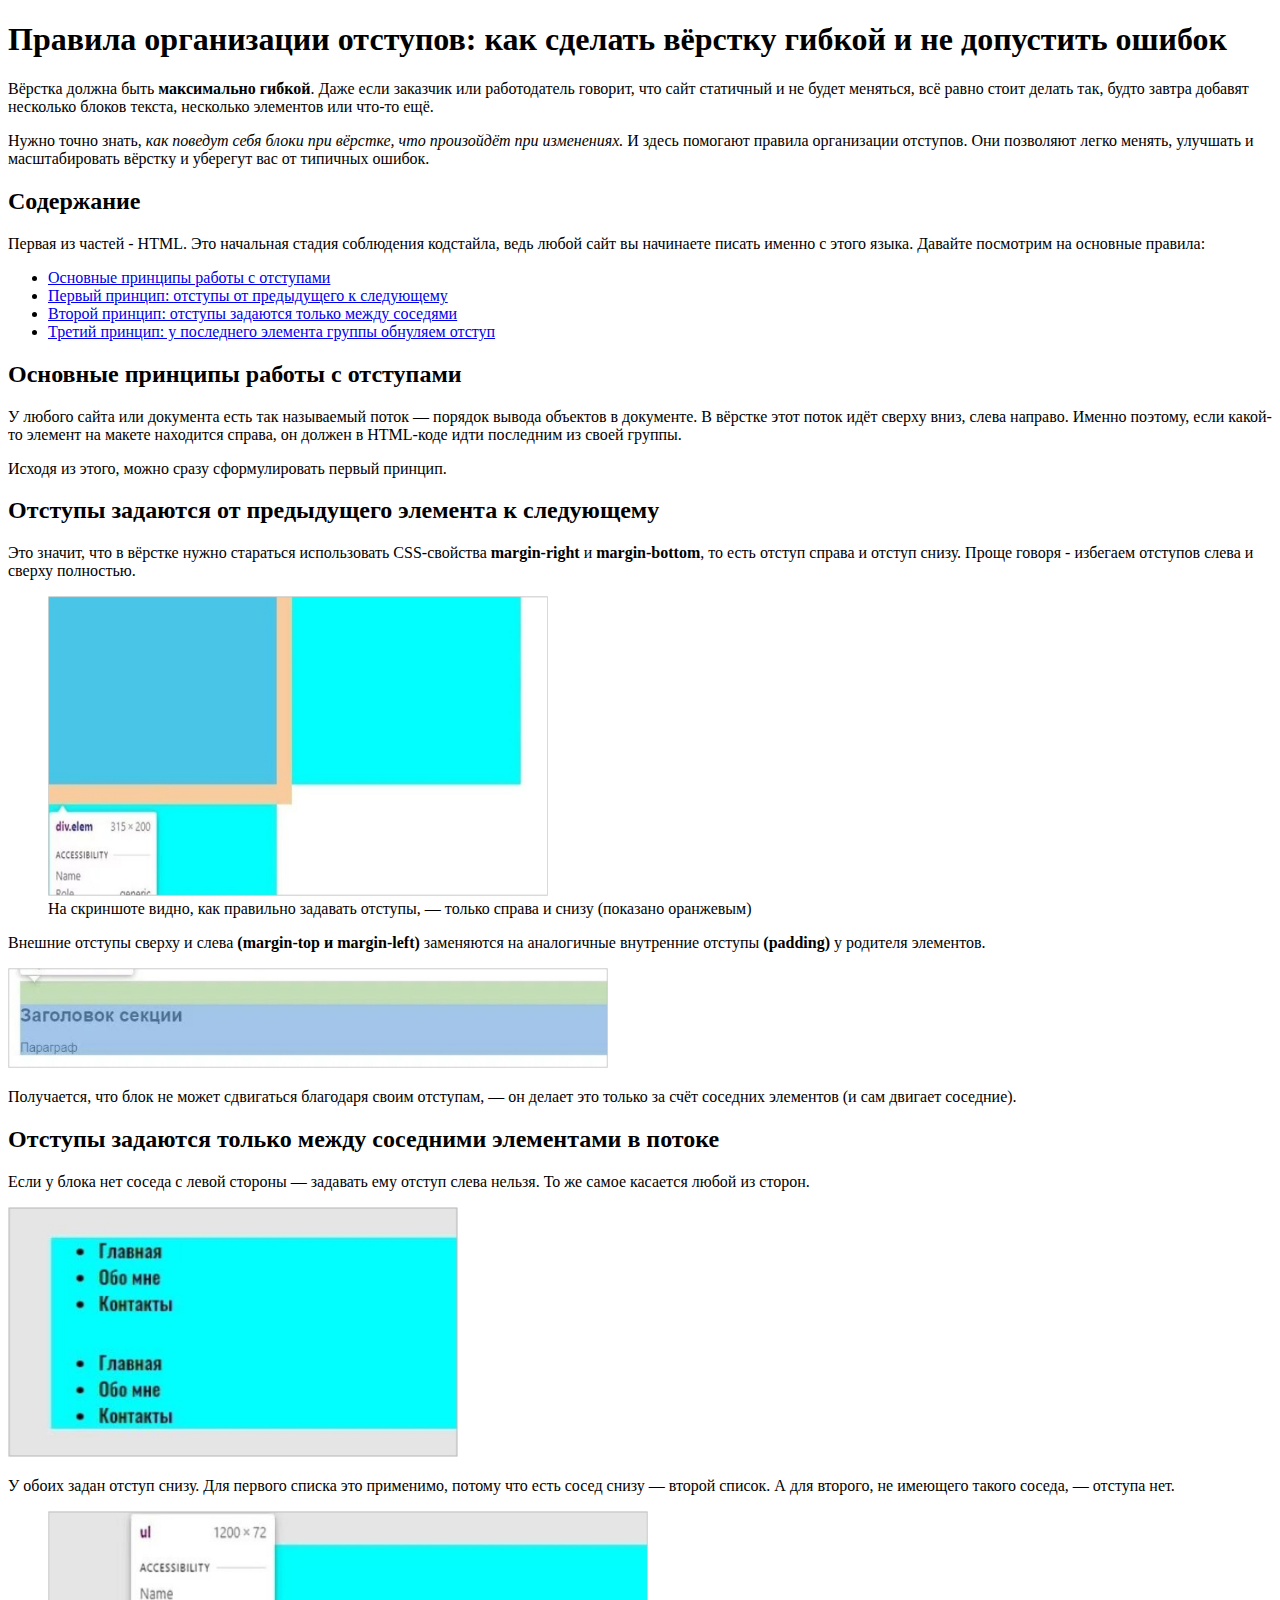
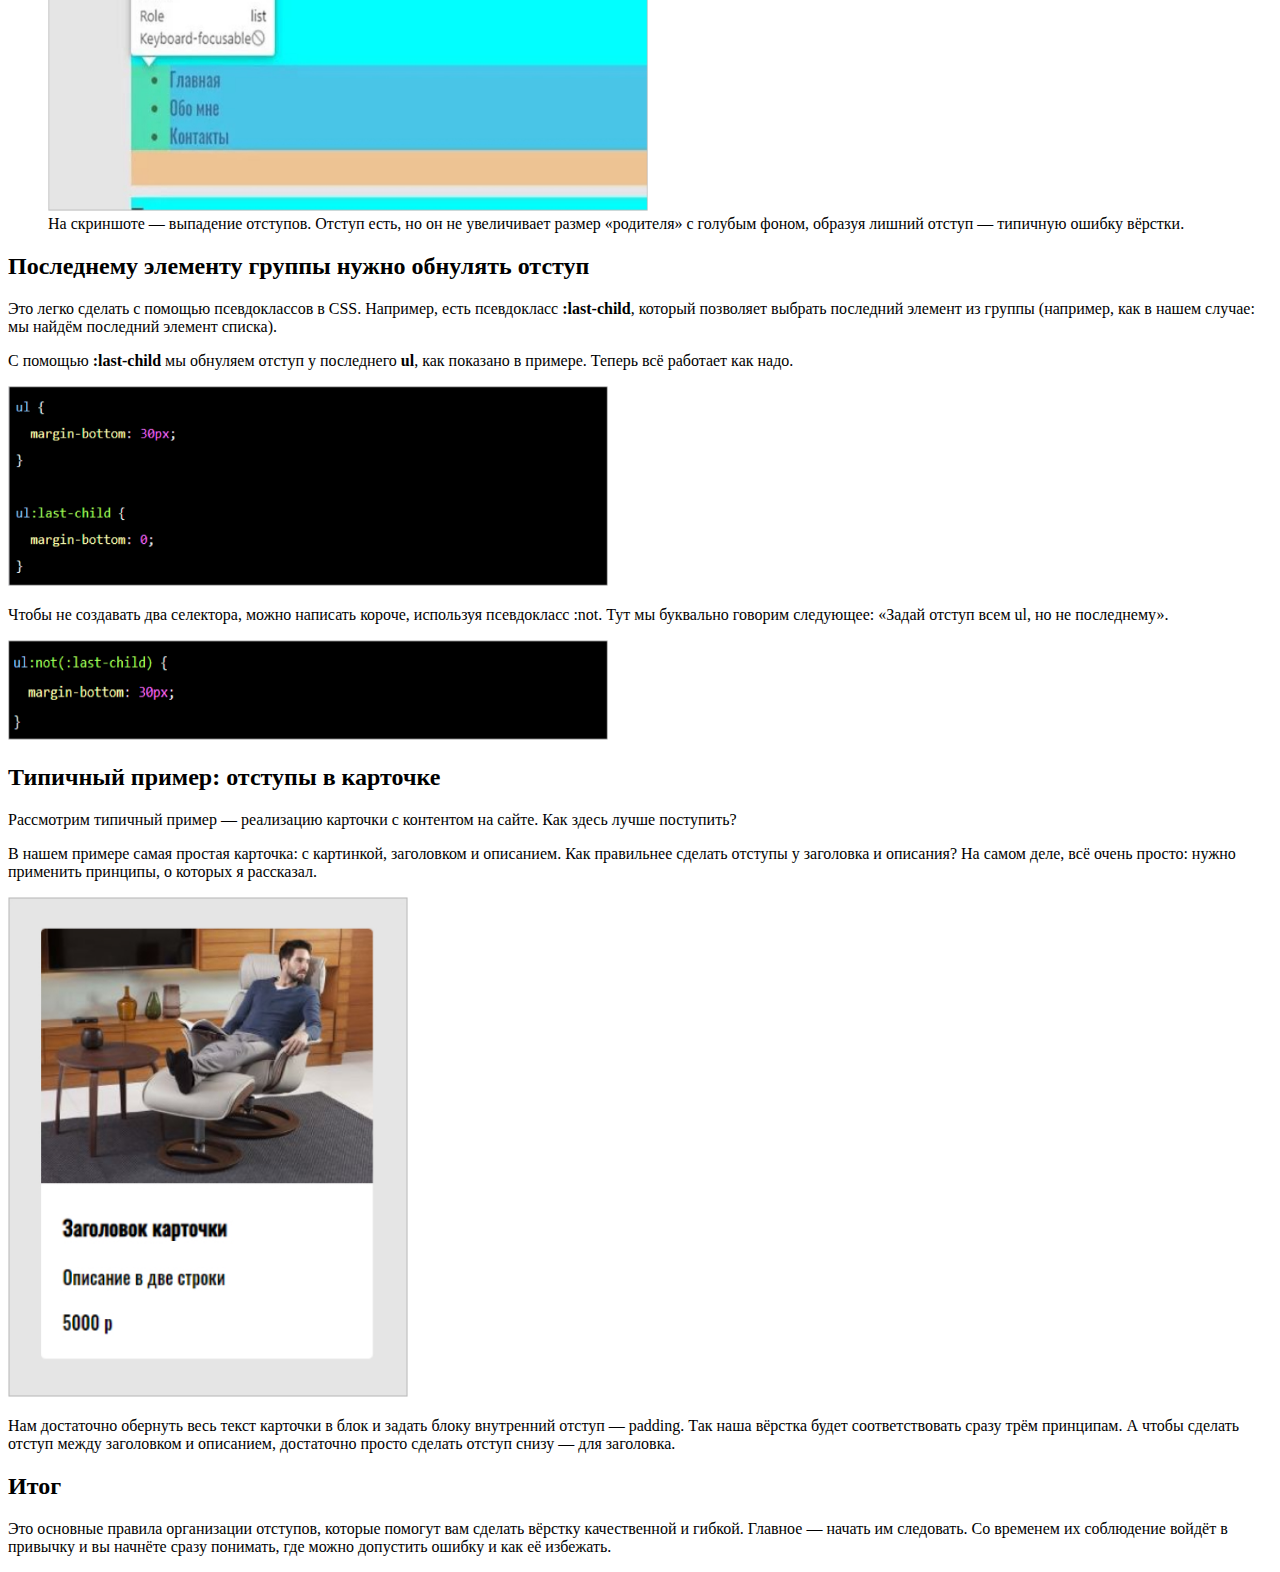
==== article.html @ 87bbc7ba "change article.html and change index.html" ====
<!DOCTYPE html>
<html lang="ru">

<head>
  <title>Организация отступов в верстке</title>
</head>

<body>
  <h1><b>Правила организации отступов:</b> как сделать вёрстку гибкой и не допустить ошибок</h1>
  <div>
    <p>
      Вёрстка должна быть <strong>максимально гибкой</strong>. Даже если заказчик или работодатель говорит, что сайт
      статичный и не будет
      меняться, всё равно стоит делать так, будто завтра добавят несколько блоков текста, несколько элементов или что-то
      ещё.
    </p>
    <p>
      Нужно точно знать, <i>как поведут себя блоки при вёрстке, что произойдёт при изменениях.</i> И здесь помогают
      правила
      организации отступов. Они позволяют легко менять, улучшать и масштабировать вёрстку и уберегут вас от типичных
      ошибок.
    </p>
  </div>

  <h2>Содержание</h2>
  <div>
    <p>
      Первая из частей - HTML. Это начальная стадия соблюдения кодстайла, ведь любой сайт вы начинаете писать именно с
      этого языка. Давайте посмотрим на основные правила:
    </p>
    <ul>
      <li> <a href="#section1">Основные принципы работы с отступами</a></li>
      <li> <a href="#section2">Первый принцип: отступы от предыдущего к следующему</a></li>
      <li> <a href="#section3">Второй принцип: отступы задаются только между соседями</a></li>
      <li> <a href="#section4">Третий принцип: у последнего элемента группы обнуляем отступ</a></li>
    </ul>

  </div>

  <h2 id="section1">Основные принципы работы с отступами</h2>
  <div>
    <p>
      У любого сайта или документа есть так называемый поток — порядок вывода объектов в документе. В вёрстке этот поток
      идёт сверху вниз, слева направо. Именно поэтому, если какой-то элемент на макете находится справа, он должен в
      HTML-коде идти последним из своей группы.
    </p>
    <p>
      Исходя из этого, можно сразу сформулировать первый принцип.
    </p>
  </div>

  <h2 id="section2">Отступы задаются от предыдущего элемента к следующему</h2>
  <div>
    <p>
      Это значит, что в вёрстке нужно стараться использовать CSS-свойства <b>margin-right</b> и <b>margin-bottom</b>, то
      есть отступ
      справа и отступ снизу. Проще говоря - избегаем отступов слева и сверху полностью.
    </p>
    <div>
      <figure>
        <img width="500" height="300" src="img/1.jpg" alt="правильно задавать отступы, — только справа и снизу">
        <figcaption>На скриншоте видно, как правильно задавать отступы, — только справа и снизу (показано оранжевым)
        </figcaption>
      </figure>
    </div>

    <p>
      Внешние отступы сверху и слева <b>(margin-top и margin-left)</b> заменяются на аналогичные внутренние отступы
      <b>(padding)</b> у
      родителя элементов.
    </p>
    <img width="600" height="100" src="img/2.jpg"
      alt="Внешние отступы сверху и слева заменяются на аналогичные внутренние">
    <p>
      Получается, что блок не может сдвигаться благодаря своим отступам, — он делает это только за счёт соседних
      элементов (и сам двигает соседние).
    </p>
  </div>

  <h2 id="section3">Отступы задаются только между соседними элементами в потоке</h2>
  <div>
    <p>
      Если у блока нет соседа с левой стороны — задавать ему отступ слева нельзя. То же самое касается любой из сторон.
    </p>
    <img width="450" height="250" src="img/3.jpg"
      alt="Если у блока нет соседа с левой стороны — задавать ему отступ слева нельзя">
    <P>
      У обоих задан отступ снизу. Для первого списка это применимо, потому что есть сосед снизу — второй список. А для
      второго, не имеющего такого соседа, — отступа нет.
    </P>
    <figure>
      <img width="600" height="300" src="img/4.jpg" alt="На скриншоте — выпадение отступов">
      <figcaption>На скриншоте — выпадение отступов. Отступ есть, но он не увеличивает размер «родителя» с голубым
        фоном, образуя
        лишний отступ — типичную ошибку вёрстки.
      </figcaption>
    </figure>
  </div>

  <h2 id="section4">Последнему элементу группы нужно обнулять отступ</h2>
  <div>
    <P>
      Это легко сделать с помощью псевдоклассов в CSS. Например, есть псевдокласс <b>:last-child</b>, который позволяет
      выбрать
      последний элемент из группы (например, как в нашем случае: мы найдём последний элемент списка).
    </P>
    <p>
      С помощью <b>:last-child</b> мы обнуляем отступ у последнего <b>ul</b>, как показано в примере. Теперь всё
      работает как надо.
    </p>
    <img width="600" height="200" src="img/5.jpg"
      alt="С помощью <b>:last-child</b> мы обнуляем отступ у последнего">
  </div>
  <div>
    <p>
      Чтобы не создавать два селектора, можно написать короче, используя псевдокласс :not. Тут мы буквально говорим
      следующее: «Задай отступ всем ul, но не последнему».
    </p>
    <img width="600" height="100" src="img/6.jpg"
      alt="Чтобы не создавать два селектора, можно написать короче, используя псевдокласс :not">
  </div>

  <h2>Типичный пример: отступы в карточке</h2>
  <div>
    <p>
      Рассмотрим типичный пример — реализацию карточки с контентом на сайте. Как здесь лучше поступить?
    </p>
    <p>
      В нашем примере самая простая карточка: с картинкой, заголовком и описанием. Как правильнее сделать отступы у
      заголовка и описания? На самом деле, всё очень просто: нужно применить принципы, о которых я рассказал.
    </p>
  </div>
  <div>
    <img width="400" height="500" src="img/7.jpg"
      alt="Нам достаточно обернуть весь текст карточки в блок и задать блоку внутренний отступ — padding">
    <p>
      Нам достаточно обернуть весь текст карточки в блок и задать блоку внутренний отступ — padding. Так наша вёрстка
      будет соответствовать сразу трём принципам. А чтобы сделать отступ между заголовком и описанием, достаточно просто
      сделать отступ снизу — для заголовка.
    </p>
  </div>

  <h2>Итог</h2>
  <div>
    <p>
      Это основные правила организации отступов, которые помогут вам сделать вёрстку качественной и гибкой. Главное —
      начать им следовать. Со временем их соблюдение войдёт в привычку и вы начнёте сразу понимать, где можно допустить
      ошибку и как её избежать.
    </p>
  </div>
</body>

</html>
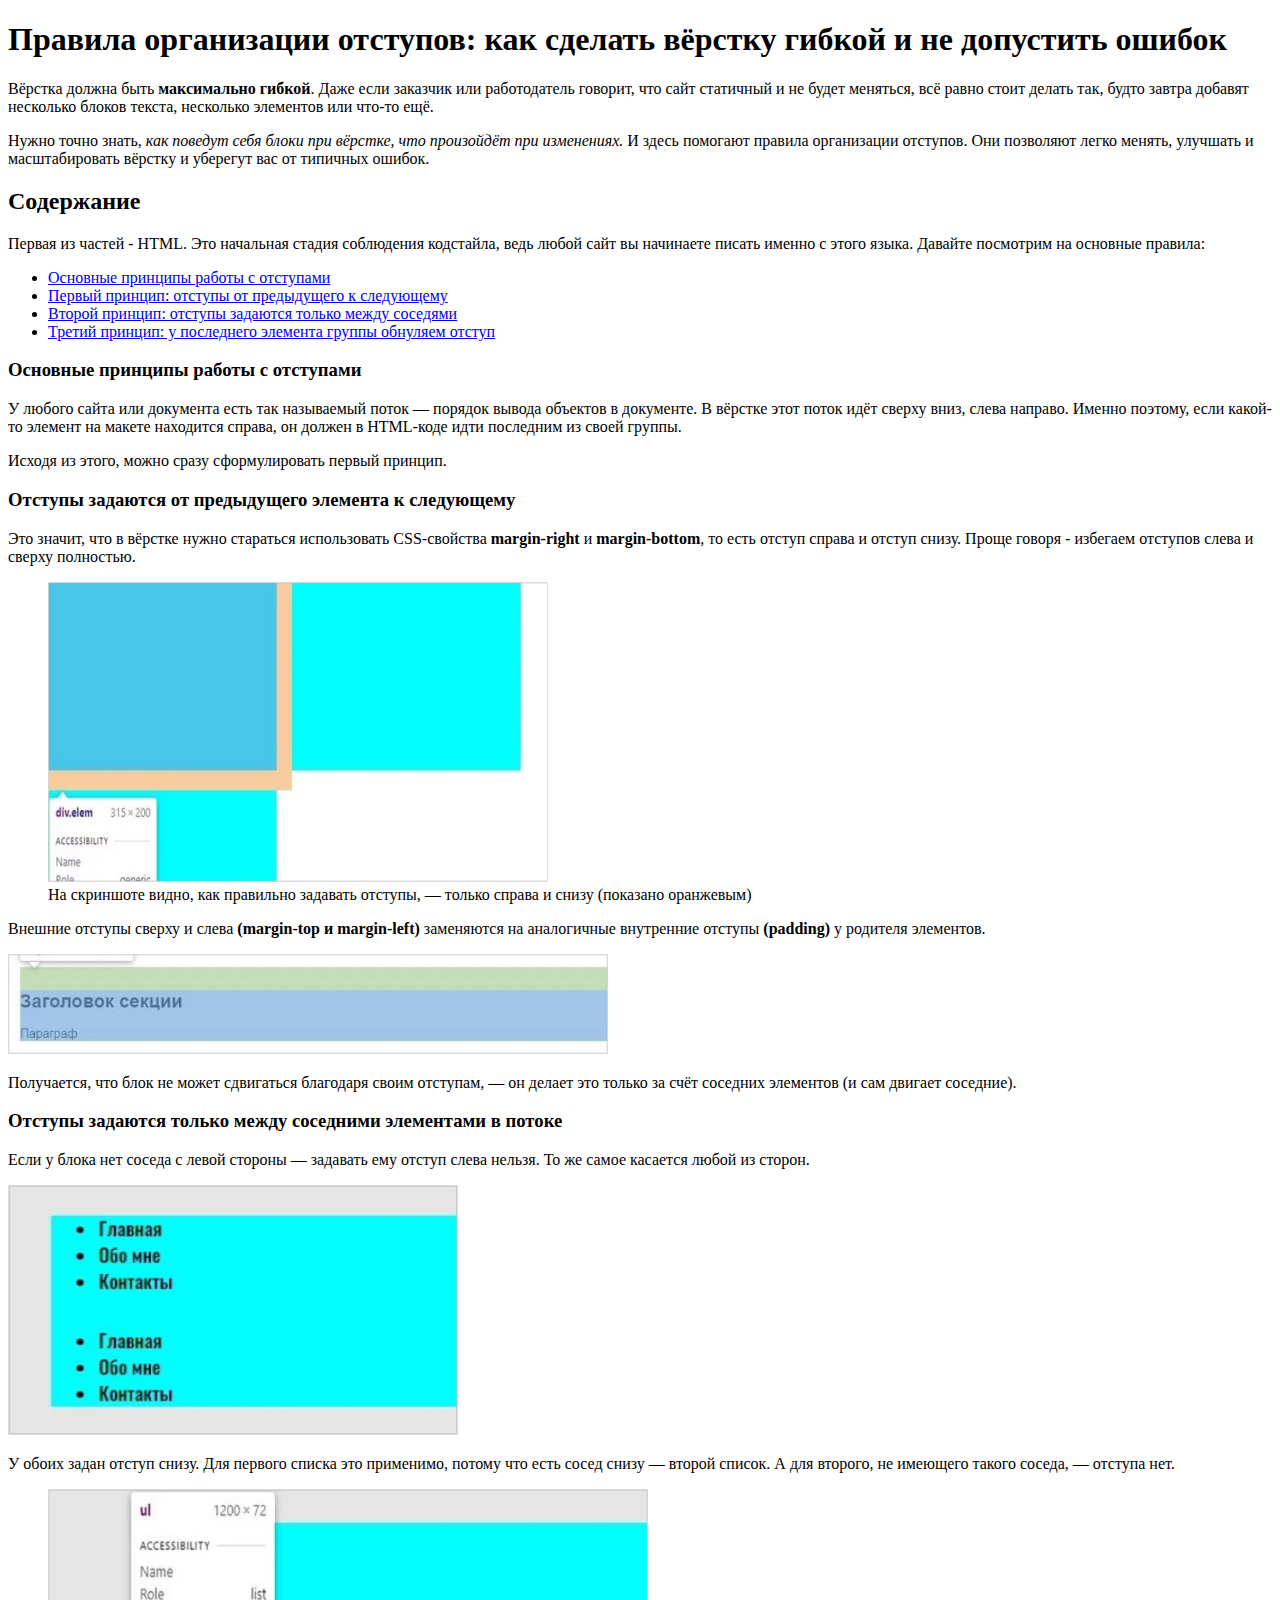
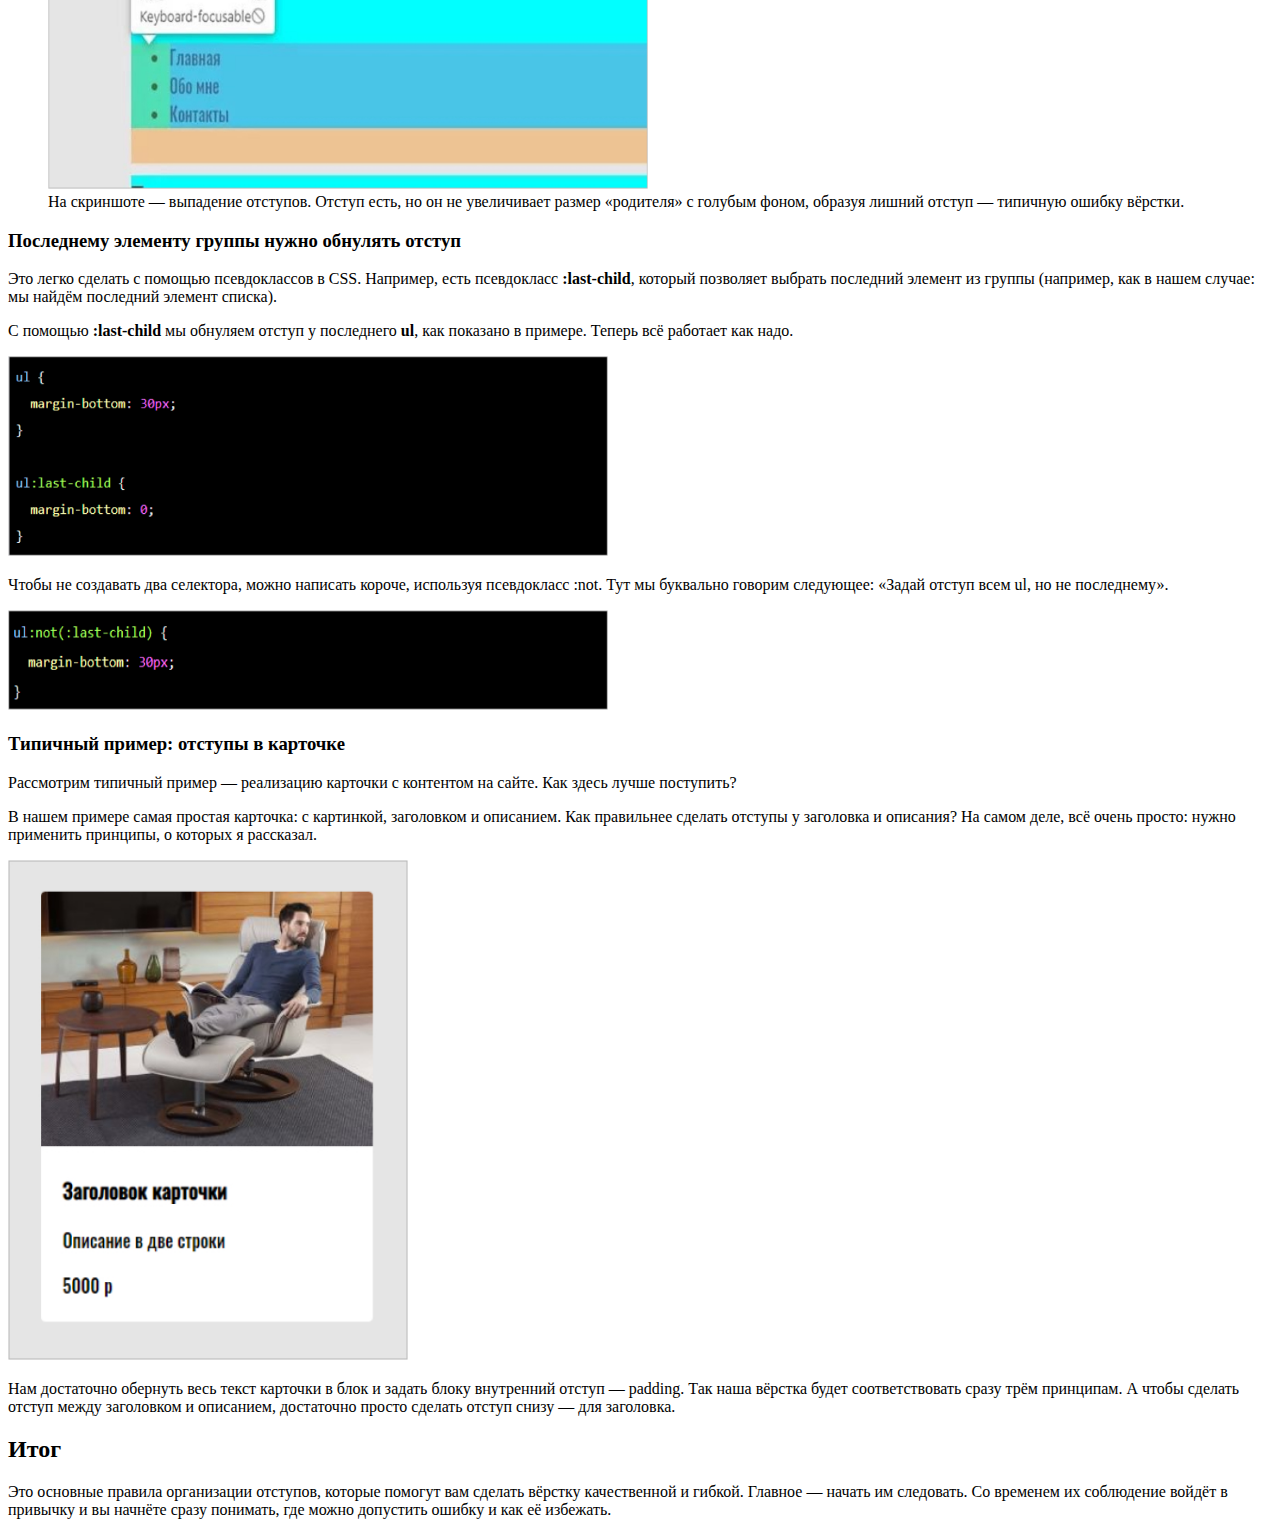
==== commit 40307f28: "delete dir article.html and update h2>h3 div id" ====
--- a/article.html
+++ b/article.html
@@ -6,24 +6,23 @@
 </head>
 
 <body>
+
   <h1><b>Правила организации отступов:</b> как сделать вёрстку гибкой и не допустить ошибок</h1>
+  <p>
+    Вёрстка должна быть <strong>максимально гибкой</strong>. Даже если заказчик или работодатель говорит, что сайт
+    статичный и не будет
+    меняться, всё равно стоит делать так, будто завтра добавят несколько блоков текста, несколько элементов или что-то
+    ещё.
+  </p>
+  <p>
+    Нужно точно знать, <i>как поведут себя блоки при вёрстке, что произойдёт при изменениях.</i> И здесь помогают
+    правила
+    организации отступов. Они позволяют легко менять, улучшать и масштабировать вёрстку и уберегут вас от типичных
+    ошибок.
+  </p>
+
   <div>
-    <p>
-      Вёрстка должна быть <strong>максимально гибкой</strong>. Даже если заказчик или работодатель говорит, что сайт
-      статичный и не будет
-      меняться, всё равно стоит делать так, будто завтра добавят несколько блоков текста, несколько элементов или что-то
-      ещё.
-    </p>
-    <p>
-      Нужно точно знать, <i>как поведут себя блоки при вёрстке, что произойдёт при изменениях.</i> И здесь помогают
-      правила
-      организации отступов. Они позволяют легко менять, улучшать и масштабировать вёрстку и уберегут вас от типичных
-      ошибок.
-    </p>
-  </div>
-
-  <h2>Содержание</h2>
-  <div>
+    <h2>Содержание</h2>
     <p>
       Первая из частей - HTML. Это начальная стадия соблюдения кодстайла, ведь любой сайт вы начинаете писать именно с
       этого языка. Давайте посмотрим на основные правила:
@@ -34,11 +33,10 @@
       <li> <a href="#section3">Второй принцип: отступы задаются только между соседями</a></li>
       <li> <a href="#section4">Третий принцип: у последнего элемента группы обнуляем отступ</a></li>
     </ul>
-
   </div>
 
-  <h2 id="section1">Основные принципы работы с отступами</h2>
-  <div>
+  <div id="section1">
+    <h3>Основные принципы работы с отступами</h3>
     <p>
       У любого сайта или документа есть так называемый поток — порядок вывода объектов в документе. В вёрстке этот поток
       идёт сверху вниз, слева направо. Именно поэтому, если какой-то элемент на макете находится справа, он должен в
@@ -49,20 +47,19 @@
     </p>
   </div>
 
-  <h2 id="section2">Отступы задаются от предыдущего элемента к следующему</h2>
-  <div>
+  <div id="section2">
+    <h3>Отступы задаются от предыдущего элемента к следующему</h3>
     <p>
       Это значит, что в вёрстке нужно стараться использовать CSS-свойства <b>margin-right</b> и <b>margin-bottom</b>, то
       есть отступ
       справа и отступ снизу. Проще говоря - избегаем отступов слева и сверху полностью.
     </p>
-    <div>
-      <figure>
-        <img width="500" height="300" src="img/1.jpg" alt="правильно задавать отступы, — только справа и снизу">
-        <figcaption>На скриншоте видно, как правильно задавать отступы, — только справа и снизу (показано оранжевым)
-        </figcaption>
-      </figure>
-    </div>
+
+    <figure>
+      <img width="500" height="300" src="img/1.jpg" alt="правильно задавать отступы, — только справа и снизу">
+      <figcaption>На скриншоте видно, как правильно задавать отступы, — только справа и снизу (показано оранжевым)
+      </figcaption>
+    </figure>
 
     <p>
       Внешние отступы сверху и слева <b>(margin-top и margin-left)</b> заменяются на аналогичные внутренние отступы
@@ -77,17 +74,17 @@
     </p>
   </div>
 
-  <h2 id="section3">Отступы задаются только между соседними элементами в потоке</h2>
-  <div>
+  <div id="section3">
+    <h3>Отступы задаются только между соседними элементами в потоке</h3>
     <p>
       Если у блока нет соседа с левой стороны — задавать ему отступ слева нельзя. То же самое касается любой из сторон.
     </p>
     <img width="450" height="250" src="img/3.jpg"
       alt="Если у блока нет соседа с левой стороны — задавать ему отступ слева нельзя">
-    <P>
+    <p>
       У обоих задан отступ снизу. Для первого списка это применимо, потому что есть сосед снизу — второй список. А для
       второго, не имеющего такого соседа, — отступа нет.
-    </P>
+    </p>
     <figure>
       <img width="600" height="300" src="img/4.jpg" alt="На скриншоте — выпадение отступов">
       <figcaption>На скриншоте — выпадение отступов. Отступ есть, но он не увеличивает размер «родителя» с голубым
@@ -97,31 +94,29 @@
     </figure>
   </div>
 
-  <h2 id="section4">Последнему элементу группы нужно обнулять отступ</h2>
-  <div>
-    <P>
+  <div id="section4">
+    <h3>Последнему элементу группы нужно обнулять отступ</h3>
+    <p>
       Это легко сделать с помощью псевдоклассов в CSS. Например, есть псевдокласс <b>:last-child</b>, который позволяет
       выбрать
       последний элемент из группы (например, как в нашем случае: мы найдём последний элемент списка).
-    </P>
+    </p>
     <p>
       С помощью <b>:last-child</b> мы обнуляем отступ у последнего <b>ul</b>, как показано в примере. Теперь всё
       работает как надо.
     </p>
-    <img width="600" height="200" src="img/5.jpg"
-      alt="С помощью <b>:last-child</b> мы обнуляем отступ у последнего">
-  </div>
-  <div>
-    <p>
-      Чтобы не создавать два селектора, можно написать короче, используя псевдокласс :not. Тут мы буквально говорим
-      следующее: «Задай отступ всем ul, но не последнему».
-    </p>
-    <img width="600" height="100" src="img/6.jpg"
-      alt="Чтобы не создавать два селектора, можно написать короче, используя псевдокласс :not">
+    <img width="600" height="200" src="img/5.jpg" alt="С помощью <b>:last-child</b> мы обнуляем отступ у последнего">
   </div>
 
-  <h2>Типичный пример: отступы в карточке</h2>
+  <p>
+    Чтобы не создавать два селектора, можно написать короче, используя псевдокласс :not. Тут мы буквально говорим
+    следующее: «Задай отступ всем ul, но не последнему».
+  </p>
+  <img width="600" height="100" src="img/6.jpg"
+    alt="Чтобы не создавать два селектора, можно написать короче, используя псевдокласс :not">
+
   <div>
+    <h3>Типичный пример: отступы в карточке</h3>
     <p>
       Рассмотрим типичный пример — реализацию карточки с контентом на сайте. Как здесь лучше поступить?
     </p>
@@ -130,18 +125,17 @@
       заголовка и описания? На самом деле, всё очень просто: нужно применить принципы, о которых я рассказал.
     </p>
   </div>
+
+  <img width="400" height="500" src="img/7.jpg"
+    alt="Нам достаточно обернуть весь текст карточки в блок и задать блоку внутренний отступ — padding">
+  <p>
+    Нам достаточно обернуть весь текст карточки в блок и задать блоку внутренний отступ — padding. Так наша вёрстка
+    будет соответствовать сразу трём принципам. А чтобы сделать отступ между заголовком и описанием, достаточно просто
+    сделать отступ снизу — для заголовка.
+  </p>
+
   <div>
-    <img width="400" height="500" src="img/7.jpg"
-      alt="Нам достаточно обернуть весь текст карточки в блок и задать блоку внутренний отступ — padding">
-    <p>
-      Нам достаточно обернуть весь текст карточки в блок и задать блоку внутренний отступ — padding. Так наша вёрстка
-      будет соответствовать сразу трём принципам. А чтобы сделать отступ между заголовком и описанием, достаточно просто
-      сделать отступ снизу — для заголовка.
-    </p>
-  </div>
-
-  <h2>Итог</h2>
-  <div>
+    <h2>Итог</h2>
     <p>
       Это основные правила организации отступов, которые помогут вам сделать вёрстку качественной и гибкой. Главное —
       начать им следовать. Со временем их соблюдение войдёт в привычку и вы начнёте сразу понимать, где можно допустить
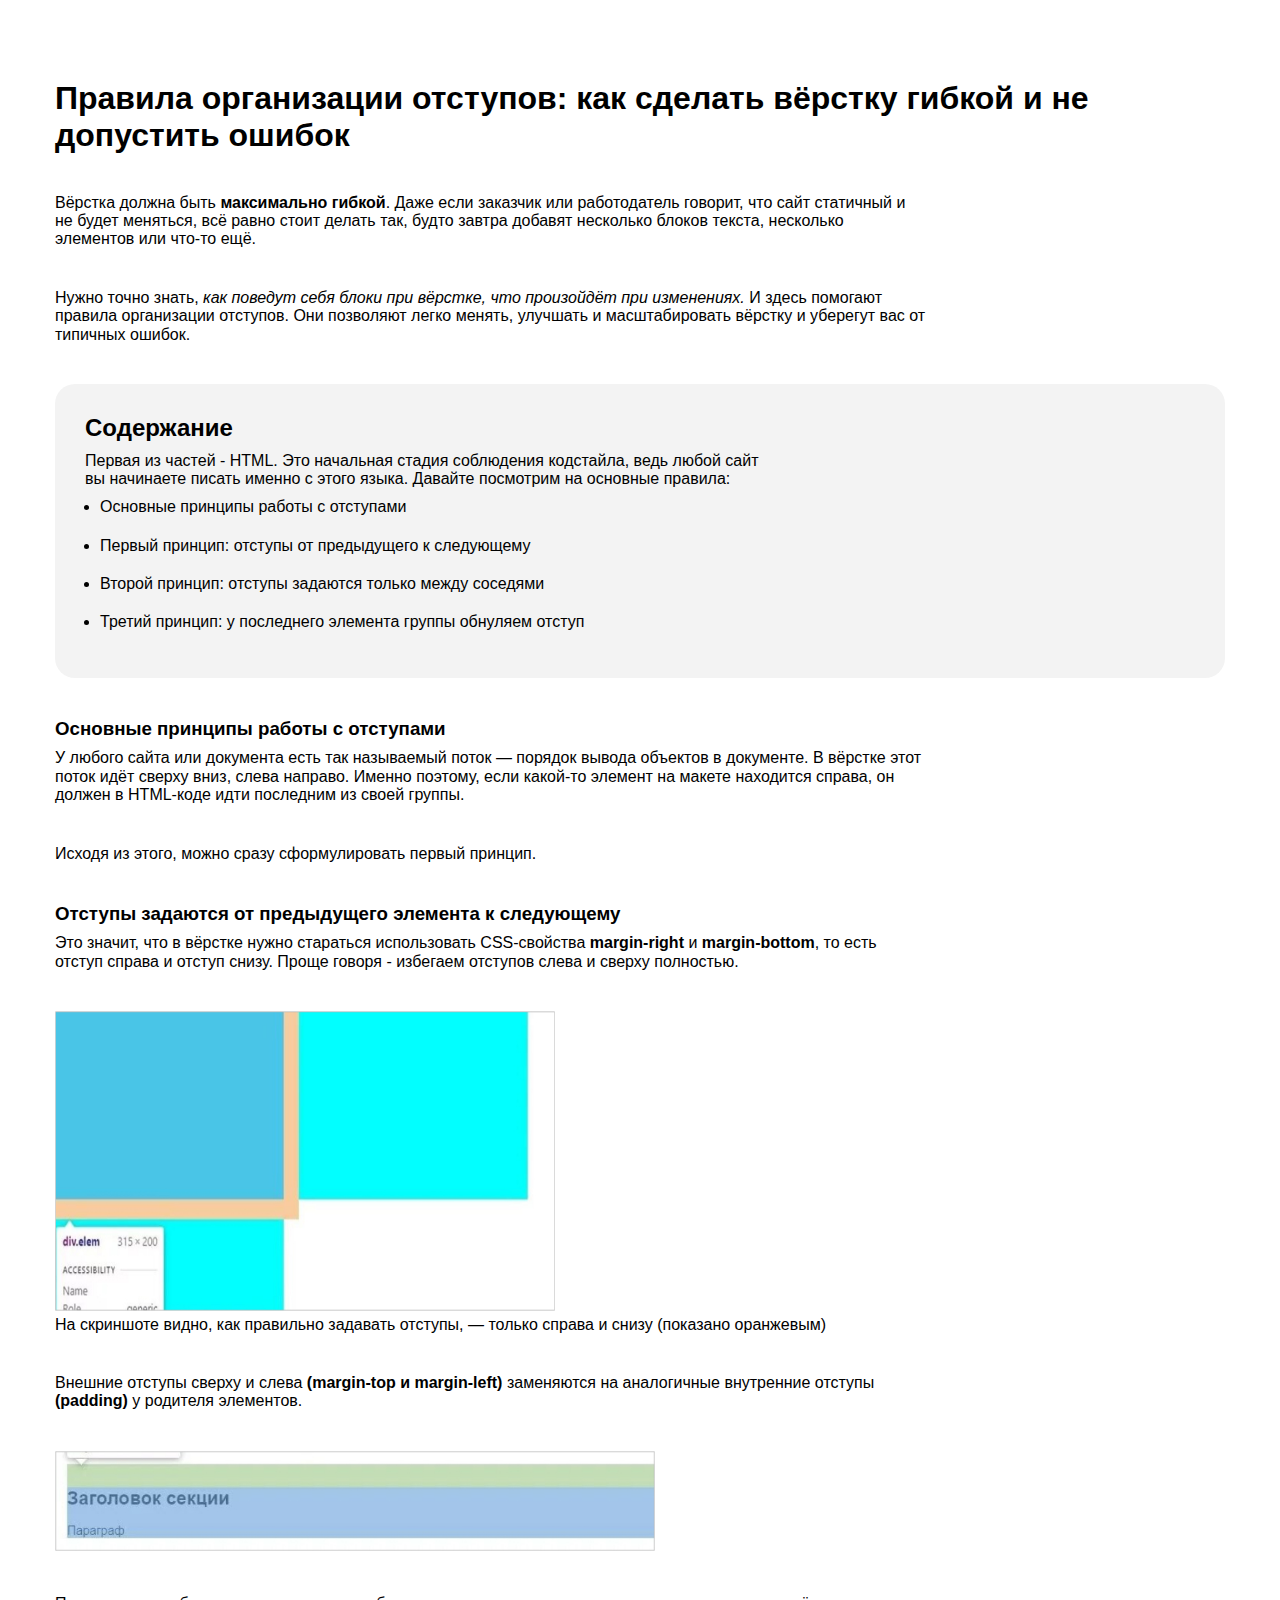
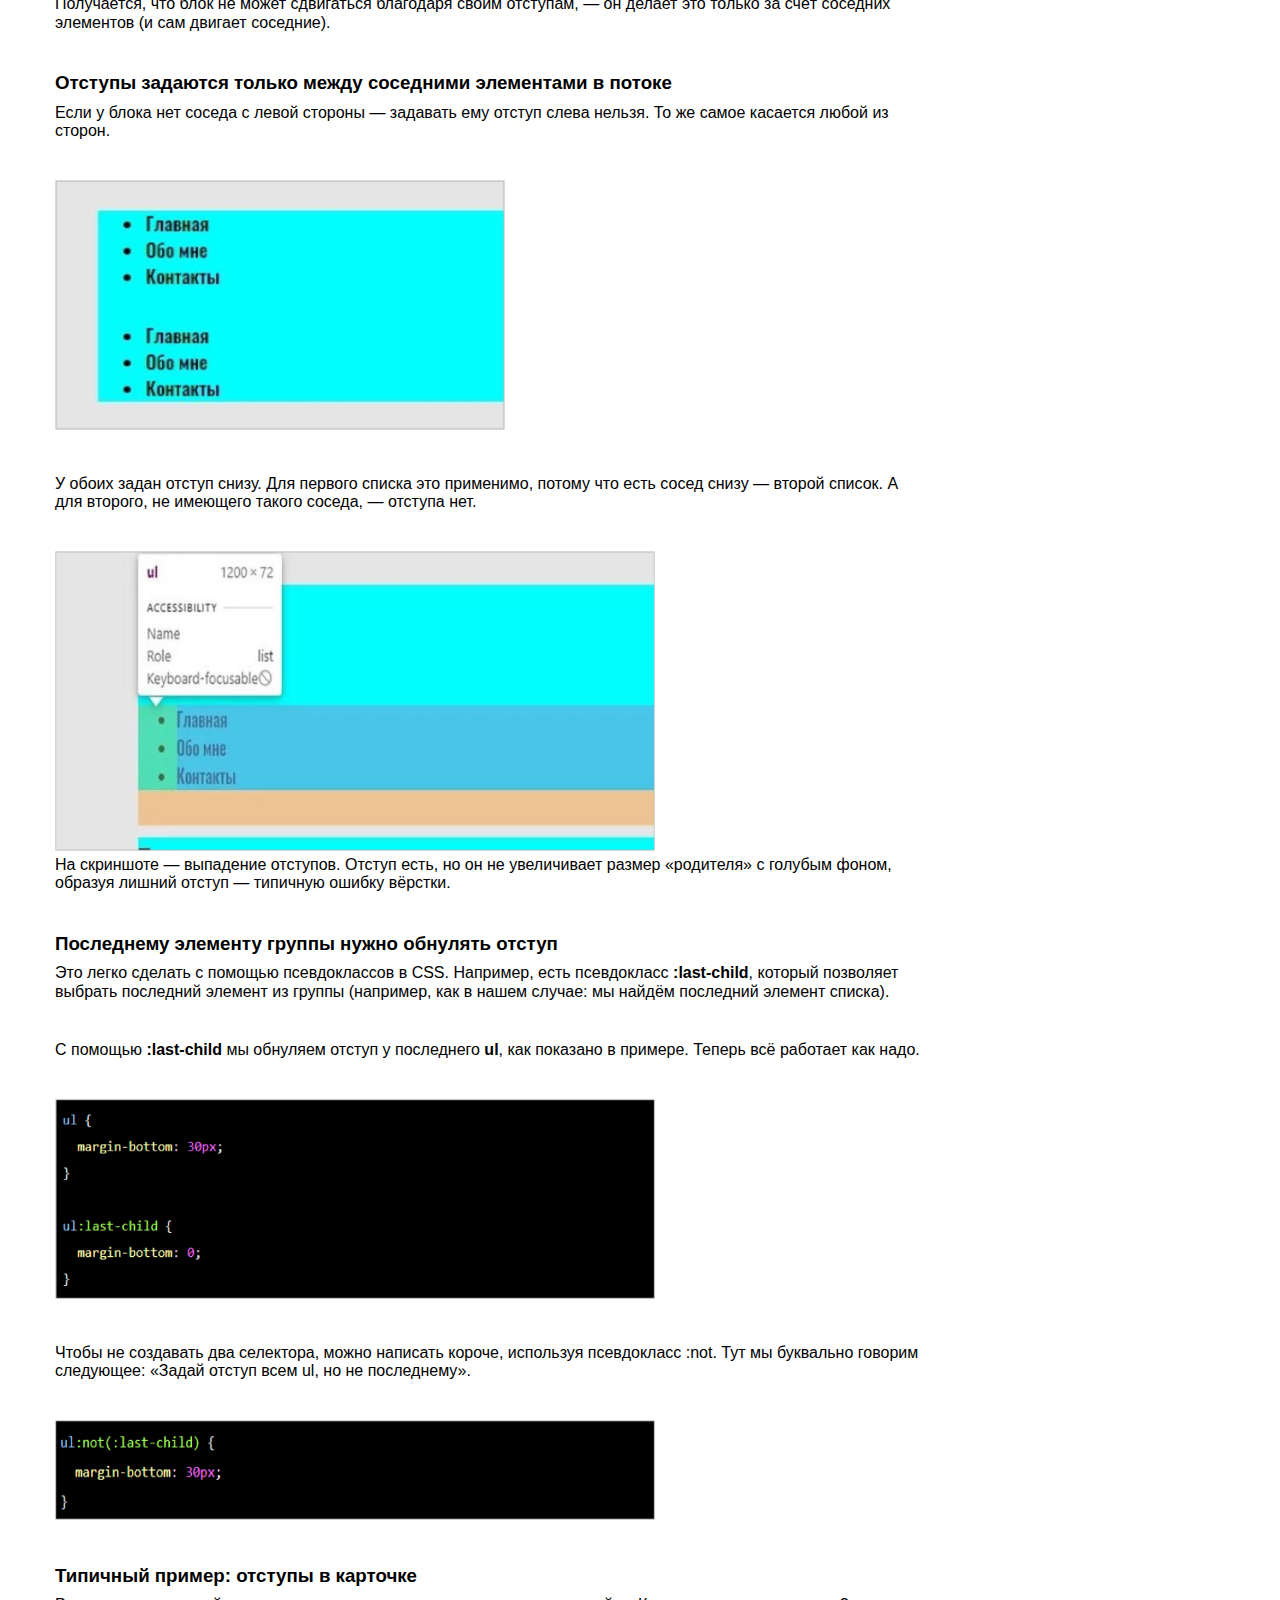
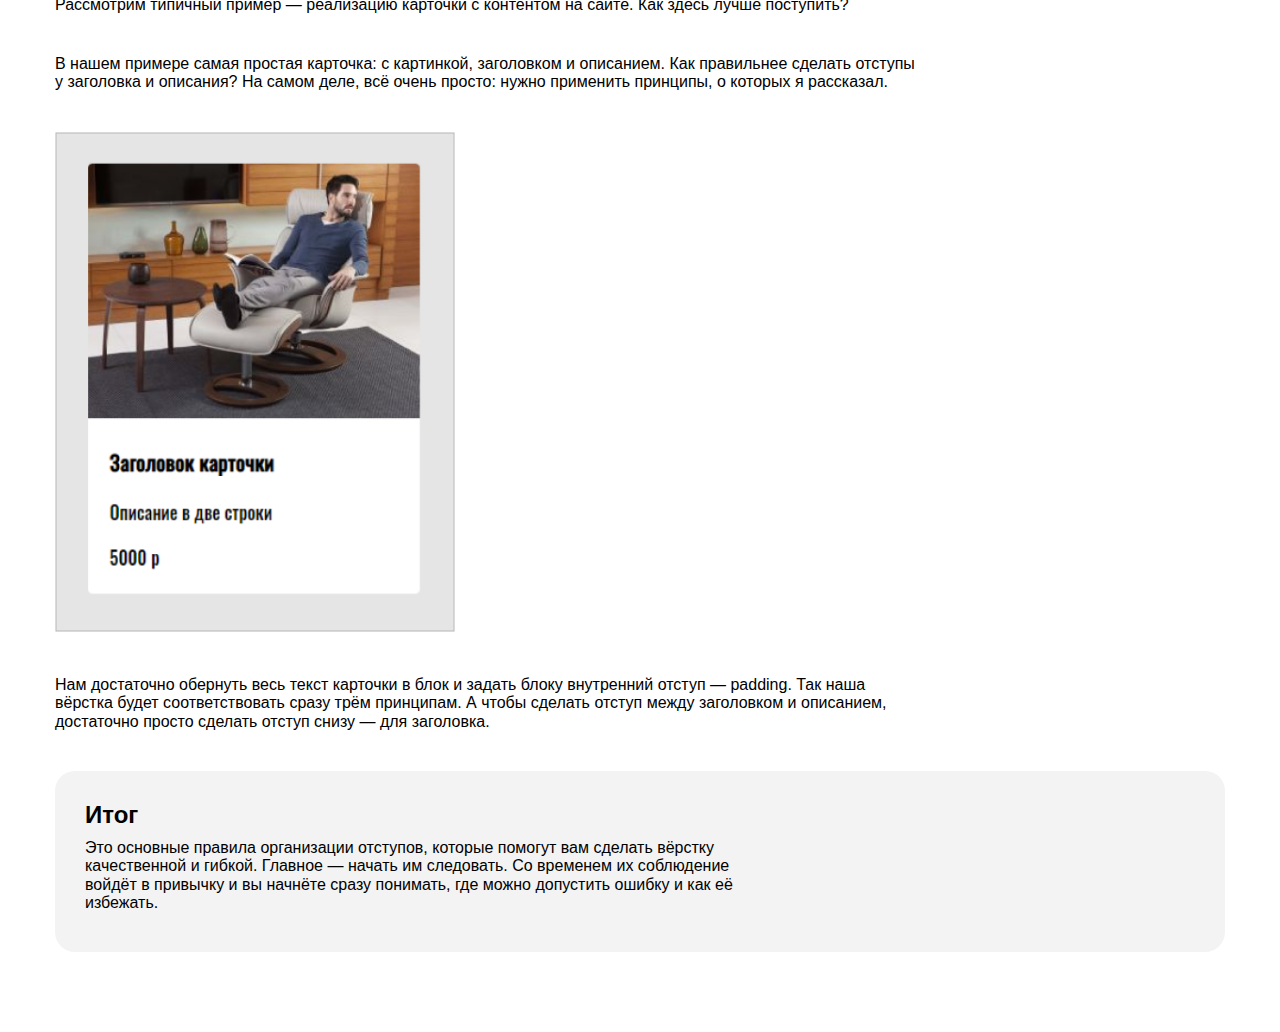
==== commit 476c2352: "create style css and apply article.html" ====
--- a/article.html
+++ b/article.html
@@ -3,31 +3,33 @@
 
 <head>
   <title>Организация отступов в верстке</title>
+  <link rel="stylesheet" href="css/normalize.css">
+  <link rel="stylesheet" href="css/style.css">
 </head>
 
 <body>
-
-  <h1><b>Правила организации отступов:</b> как сделать вёрстку гибкой и не допустить ошибок</h1>
-  <p>
+<div class="container">
+  <h1 class="title-main"><b>Правила организации отступов:</b> как сделать вёрстку гибкой и не допустить ошибок</h1>
+  <p class="text">
     Вёрстка должна быть <strong>максимально гибкой</strong>. Даже если заказчик или работодатель говорит, что сайт
     статичный и не будет
     меняться, всё равно стоит делать так, будто завтра добавят несколько блоков текста, несколько элементов или что-то
     ещё.
   </p>
-  <p>
+  <p class="text">
     Нужно точно знать, <i>как поведут себя блоки при вёрстке, что произойдёт при изменениях.</i> И здесь помогают
     правила
     организации отступов. Они позволяют легко менять, улучшать и масштабировать вёрстку и уберегут вас от типичных
     ошибок.
   </p>
 
-  <div>
-    <h2>Содержание</h2>
-    <p>
+  <div class="gray-box">
+    <h2 class="title-2">Содержание</h2>
+    <p class="text">
       Первая из частей - HTML. Это начальная стадия соблюдения кодстайла, ведь любой сайт вы начинаете писать именно с
       этого языка. Давайте посмотрим на основные правила:
     </p>
-    <ul>
+    <ul class="list">
       <li> <a href="#section1">Основные принципы работы с отступами</a></li>
       <li> <a href="#section2">Первый принцип: отступы от предыдущего к следующему</a></li>
       <li> <a href="#section3">Второй принцип: отступы задаются только между соседями</a></li>
@@ -36,20 +38,20 @@
   </div>
 
   <div id="section1">
-    <h3>Основные принципы работы с отступами</h3>
-    <p>
+    <h3 class="title-3">Основные принципы работы с отступами</h3>
+    <p class="text">
       У любого сайта или документа есть так называемый поток — порядок вывода объектов в документе. В вёрстке этот поток
       идёт сверху вниз, слева направо. Именно поэтому, если какой-то элемент на макете находится справа, он должен в
       HTML-коде идти последним из своей группы.
     </p>
-    <p>
+    <p class="text">
       Исходя из этого, можно сразу сформулировать первый принцип.
     </p>
   </div>
 
   <div id="section2">
-    <h3>Отступы задаются от предыдущего элемента к следующему</h3>
-    <p>
+    <h3 class="title-3">Отступы задаются от предыдущего элемента к следующему</h3>
+    <p class="text">
       Это значит, что в вёрстке нужно стараться использовать CSS-свойства <b>margin-right</b> и <b>margin-bottom</b>, то
       есть отступ
       справа и отступ снизу. Проще говоря - избегаем отступов слева и сверху полностью.
@@ -61,27 +63,27 @@
       </figcaption>
     </figure>
 
-    <p>
+    <p class="text">
       Внешние отступы сверху и слева <b>(margin-top и margin-left)</b> заменяются на аналогичные внутренние отступы
       <b>(padding)</b> у
       родителя элементов.
     </p>
     <img width="600" height="100" src="img/2.jpg"
       alt="Внешние отступы сверху и слева заменяются на аналогичные внутренние">
-    <p>
+    <p class="text">
       Получается, что блок не может сдвигаться благодаря своим отступам, — он делает это только за счёт соседних
       элементов (и сам двигает соседние).
     </p>
   </div>
 
   <div id="section3">
-    <h3>Отступы задаются только между соседними элементами в потоке</h3>
-    <p>
+    <h3 class="title-3">Отступы задаются только между соседними элементами в потоке</h3>
+    <p class="text">
       Если у блока нет соседа с левой стороны — задавать ему отступ слева нельзя. То же самое касается любой из сторон.
     </p>
     <img width="450" height="250" src="img/3.jpg"
       alt="Если у блока нет соседа с левой стороны — задавать ему отступ слева нельзя">
-    <p>
+    <p class="text">
       У обоих задан отступ снизу. Для первого списка это применимо, потому что есть сосед снизу — второй список. А для
       второго, не имеющего такого соседа, — отступа нет.
     </p>
@@ -95,20 +97,20 @@
   </div>
 
   <div id="section4">
-    <h3>Последнему элементу группы нужно обнулять отступ</h3>
-    <p>
+    <h3 class="title-3">Последнему элементу группы нужно обнулять отступ</h3>
+    <p class="text">
       Это легко сделать с помощью псевдоклассов в CSS. Например, есть псевдокласс <b>:last-child</b>, который позволяет
       выбрать
       последний элемент из группы (например, как в нашем случае: мы найдём последний элемент списка).
     </p>
-    <p>
+    <p class="text">
       С помощью <b>:last-child</b> мы обнуляем отступ у последнего <b>ul</b>, как показано в примере. Теперь всё
       работает как надо.
     </p>
     <img width="600" height="200" src="img/5.jpg" alt="С помощью <b>:last-child</b> мы обнуляем отступ у последнего">
   </div>
 
-  <p>
+  <p class="text">
     Чтобы не создавать два селектора, можно написать короче, используя псевдокласс :not. Тут мы буквально говорим
     следующее: «Задай отступ всем ul, но не последнему».
   </p>
@@ -116,11 +118,11 @@
     alt="Чтобы не создавать два селектора, можно написать короче, используя псевдокласс :not">
 
   <div>
-    <h3>Типичный пример: отступы в карточке</h3>
-    <p>
+    <h3 class="title-3">Типичный пример: отступы в карточке</h3>
+    <p class="text">
       Рассмотрим типичный пример — реализацию карточки с контентом на сайте. Как здесь лучше поступить?
     </p>
-    <p>
+    <p class="text">
       В нашем примере самая простая карточка: с картинкой, заголовком и описанием. Как правильнее сделать отступы у
       заголовка и описания? На самом деле, всё очень просто: нужно применить принципы, о которых я рассказал.
     </p>
@@ -128,20 +130,21 @@
 
   <img width="400" height="500" src="img/7.jpg"
     alt="Нам достаточно обернуть весь текст карточки в блок и задать блоку внутренний отступ — padding">
-  <p>
+  <p class="text">
     Нам достаточно обернуть весь текст карточки в блок и задать блоку внутренний отступ — padding. Так наша вёрстка
     будет соответствовать сразу трём принципам. А чтобы сделать отступ между заголовком и описанием, достаточно просто
     сделать отступ снизу — для заголовка.
   </p>
 
-  <div>
-    <h2>Итог</h2>
-    <p>
+  <div class="gray-box">
+    <h2 class="title-2">Итог</h2>
+    <p class="text">
       Это основные правила организации отступов, которые помогут вам сделать вёрстку качественной и гибкой. Главное —
       начать им следовать. Со временем их соблюдение войдёт в привычку и вы начнёте сразу понимать, где можно допустить
       ошибку и как её избежать.
     </p>
   </div>
+</div>
 </body>
 
 </html>
--- a/css/style.css
+++ b/css/style.css
@@ -0,0 +1,114 @@
+
+play sound
+html {
+	box-sizing: border-box;
+}
+
+*,
+*::before,
+*::after {
+	box-sizing: inherit;
+}
+
+a {
+	color: inherit;
+	text-decoration: none;
+}
+
+img {
+	max-width: 100%;
+}
+
+body {
+	font-family: 'font', sans-serif;
+}
+
+.main-content {
+  display: flex;
+  flex-direction: column;
+  align-items: center;
+  justify-content: center;
+  min-height: 100vh;
+  color: #fff;
+  background-color: #070217;
+}
+
+.logo {
+  display: inline-block;
+  margin-bottom: 50px;
+}
+
+.links {
+  margin-bottom: 50px;
+}
+
+.link {
+  display: inline-block;
+  padding: 24px 49px;
+}
+
+.link:not(:last-child) {
+  margin-right: 25px;
+}
+
+.container {
+  margin: 0 auto;
+  padding: 80px 0;
+  width: 1170px;
+  }
+
+  .title-main {
+    margin-top: 0;
+    margin-bottom: 40px;
+  }
+
+  .title-2 {
+    margin-top: 0;
+    margin-bottom: 10px;
+  }
+
+  .title-3 {
+    margin-top: 0;
+    margin-bottom: 10px;
+  }
+
+  .text {
+    margin-top: 0;
+    width: 872px;
+    margin-bottom: 40px;
+  }
+
+  .gray-box {
+    border-radius: 20px;
+    padding: 30px;
+    background-color: #f3f3f3;
+  }
+
+  .gray-box:not(:last-child) {
+    margin-bottom: 40px;
+  }
+
+  .gray-box .text {
+    width: 692px;
+    margin-bottom: 10px;
+  }
+
+  .list {
+    margin-top: 0;
+    padding-left: 15px;
+  }
+
+  .list li:not(:last-child) {
+    margin-bottom: 20px;
+  }
+
+  img:not(figure img) {
+    margin-bottom: 40px;
+  }
+
+  figure {
+    display: inline-block;
+    margin: 0;
+    margin-bottom: 40px;
+    width: 872px;
+  }
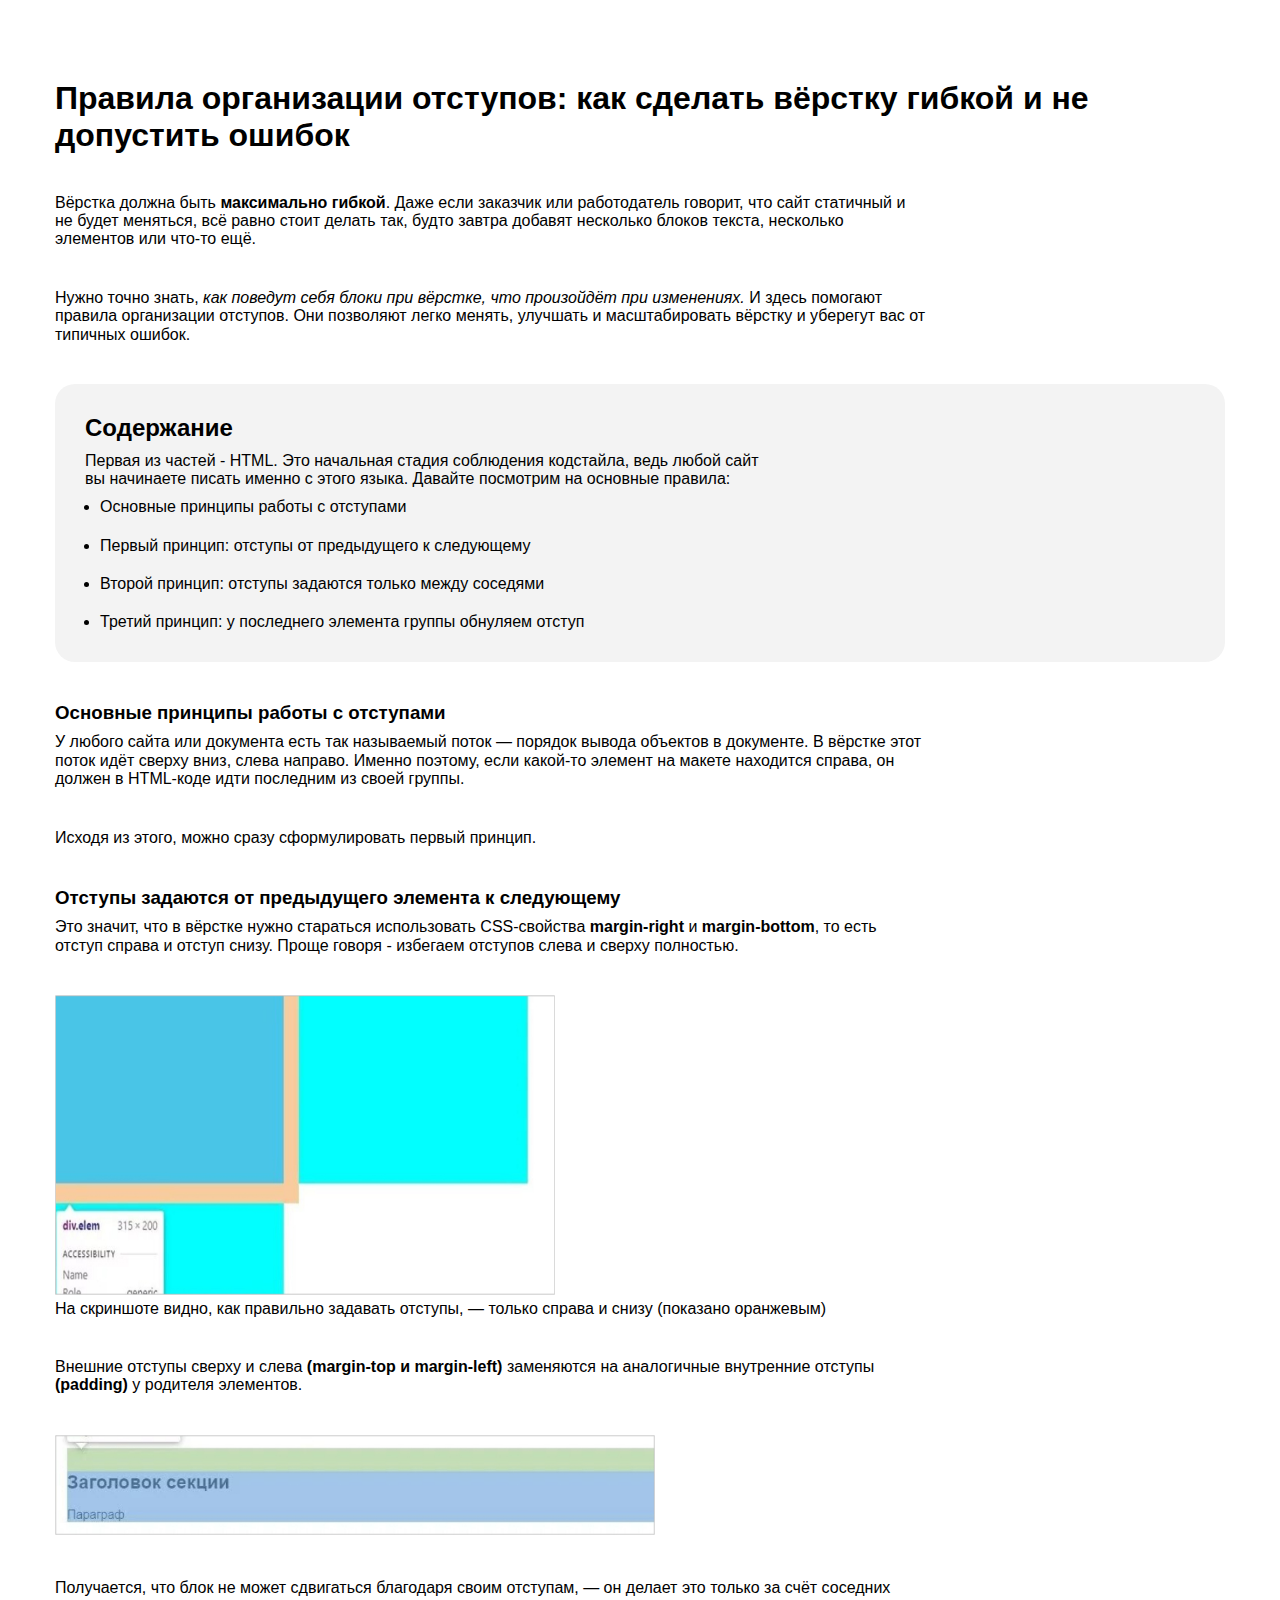
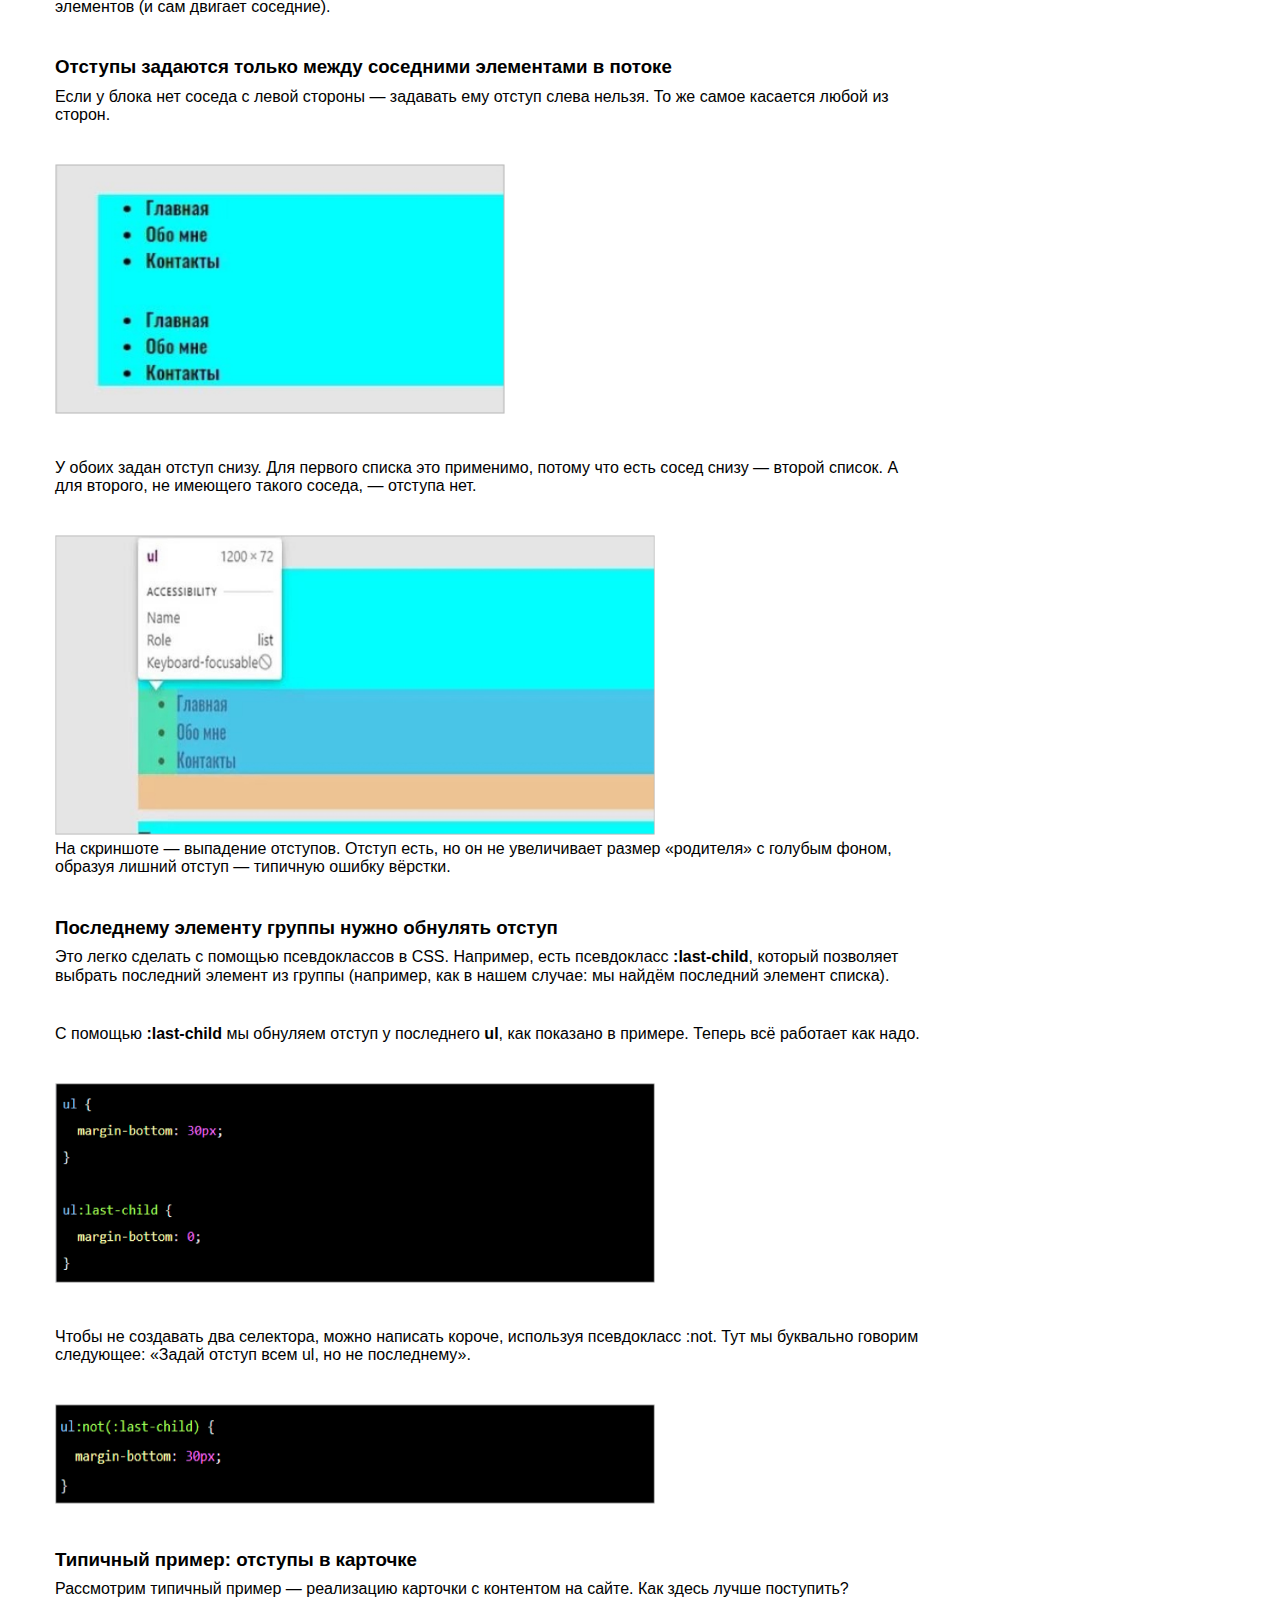
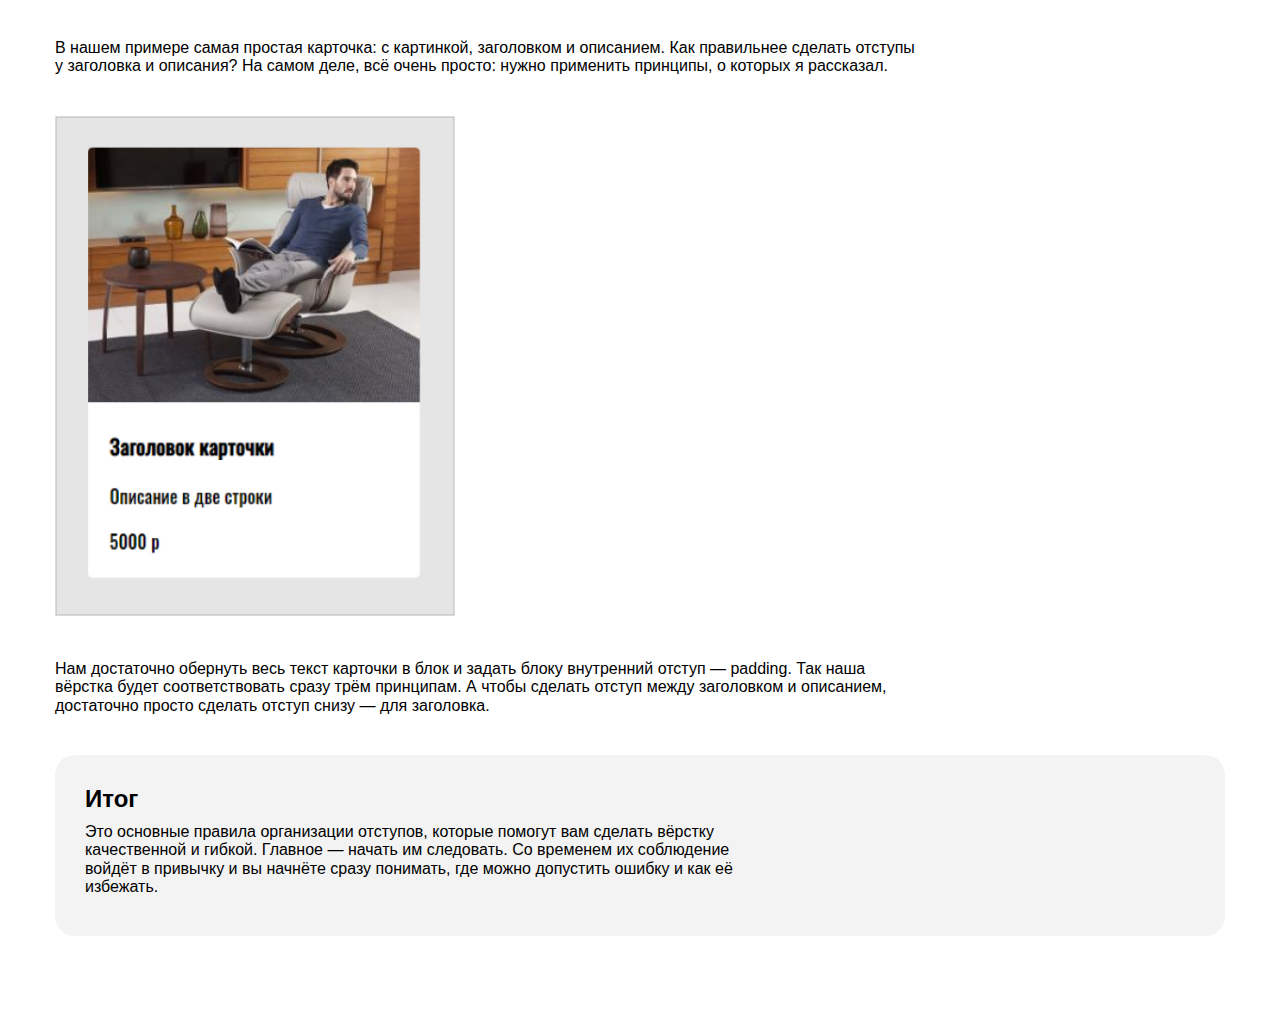
==== commit b7e7ec70: "modified:   article.html modified:   css/style.css" ====
--- a/article.html
+++ b/article.html
@@ -30,10 +30,10 @@
       этого языка. Давайте посмотрим на основные правила:
     </p>
     <ul class="list">
-      <li> <a href="#section1">Основные принципы работы с отступами</a></li>
-      <li> <a href="#section2">Первый принцип: отступы от предыдущего к следующему</a></li>
-      <li> <a href="#section3">Второй принцип: отступы задаются только между соседями</a></li>
-      <li> <a href="#section4">Третий принцип: у последнего элемента группы обнуляем отступ</a></li>
+      <li class="item"> <a href="#section1">Основные принципы работы с отступами</a></li>
+      <li class="item"> <a href="#section2">Первый принцип: отступы от предыдущего к следующему</a></li>
+      <li class="item"> <a href="#section3">Второй принцип: отступы задаются только между соседями</a></li>
+      <li class="item"> <a href="#section4">Третий принцип: у последнего элемента группы обнуляем отступ</a></li>
     </ul>
   </div>
 
@@ -57,8 +57,8 @@
       справа и отступ снизу. Проще говоря - избегаем отступов слева и сверху полностью.
     </p>
 
-    <figure>
-      <img width="500" height="300" src="img/1.jpg" alt="правильно задавать отступы, — только справа и снизу">
+    <figure class="figure-img">
+      <img class="figure-img-img" width="500" height="300" src="img/1.jpg" alt="правильно задавать отступы, — только справа и снизу">
       <figcaption>На скриншоте видно, как правильно задавать отступы, — только справа и снизу (показано оранжевым)
       </figcaption>
     </figure>
@@ -68,7 +68,7 @@
       <b>(padding)</b> у
       родителя элементов.
     </p>
-    <img width="600" height="100" src="img/2.jpg"
+    <img class="img" width="600" height="100" src="img/2.jpg"
       alt="Внешние отступы сверху и слева заменяются на аналогичные внутренние">
     <p class="text">
       Получается, что блок не может сдвигаться благодаря своим отступам, — он делает это только за счёт соседних
@@ -81,14 +81,14 @@
     <p class="text">
       Если у блока нет соседа с левой стороны — задавать ему отступ слева нельзя. То же самое касается любой из сторон.
     </p>
-    <img width="450" height="250" src="img/3.jpg"
+    <img class="img" width="450" height="250" src="img/3.jpg"
       alt="Если у блока нет соседа с левой стороны — задавать ему отступ слева нельзя">
     <p class="text">
       У обоих задан отступ снизу. Для первого списка это применимо, потому что есть сосед снизу — второй список. А для
       второго, не имеющего такого соседа, — отступа нет.
     </p>
-    <figure>
-      <img width="600" height="300" src="img/4.jpg" alt="На скриншоте — выпадение отступов">
+    <figure class="figure-img">
+      <img class="figure-img-img" width="600" height="300" src="img/4.jpg" alt="На скриншоте — выпадение отступов">
       <figcaption>На скриншоте — выпадение отступов. Отступ есть, но он не увеличивает размер «родителя» с голубым
         фоном, образуя
         лишний отступ — типичную ошибку вёрстки.
@@ -107,14 +107,14 @@
       С помощью <b>:last-child</b> мы обнуляем отступ у последнего <b>ul</b>, как показано в примере. Теперь всё
       работает как надо.
     </p>
-    <img width="600" height="200" src="img/5.jpg" alt="С помощью <b>:last-child</b> мы обнуляем отступ у последнего">
+    <img class="img" width="600" height="200" src="img/5.jpg" alt="С помощью <b>:last-child</b> мы обнуляем отступ у последнего">
   </div>
 
   <p class="text">
     Чтобы не создавать два селектора, можно написать короче, используя псевдокласс :not. Тут мы буквально говорим
     следующее: «Задай отступ всем ul, но не последнему».
   </p>
-  <img width="600" height="100" src="img/6.jpg"
+  <img class="img" width="600" height="100" src="img/6.jpg"
     alt="Чтобы не создавать два селектора, можно написать короче, используя псевдокласс :not">
 
   <div>
@@ -128,7 +128,7 @@
     </p>
   </div>
 
-  <img width="400" height="500" src="img/7.jpg"
+  <img class="img" width="400" height="500" src="img/7.jpg"
     alt="Нам достаточно обернуть весь текст карточки в блок и задать блоку внутренний отступ — padding">
   <p class="text">
     Нам достаточно обернуть весь текст карточки в блок и задать блоку внутренний отступ — padding. Так наша вёрстка
--- a/css/style.css
+++ b/css/style.css
@@ -94,21 +94,21 @@
   }
 
   .list {
-    margin-top: 0;
+    margin: 0;
     padding-left: 15px;
   }
 
-  .list li:not(:last-child) {
+  .item:not(:last-child) {
     margin-bottom: 20px;
   }
 
-  img:not(figure img) {
-    margin-bottom: 40px;
-  }
-
-  figure {
+  .figure-img {
     display: inline-block;
     margin: 0;
     margin-bottom: 40px;
     width: 872px;
   }
+
+  .img:not(.figure-img-img) {
+    margin-bottom: 40px;
+  }
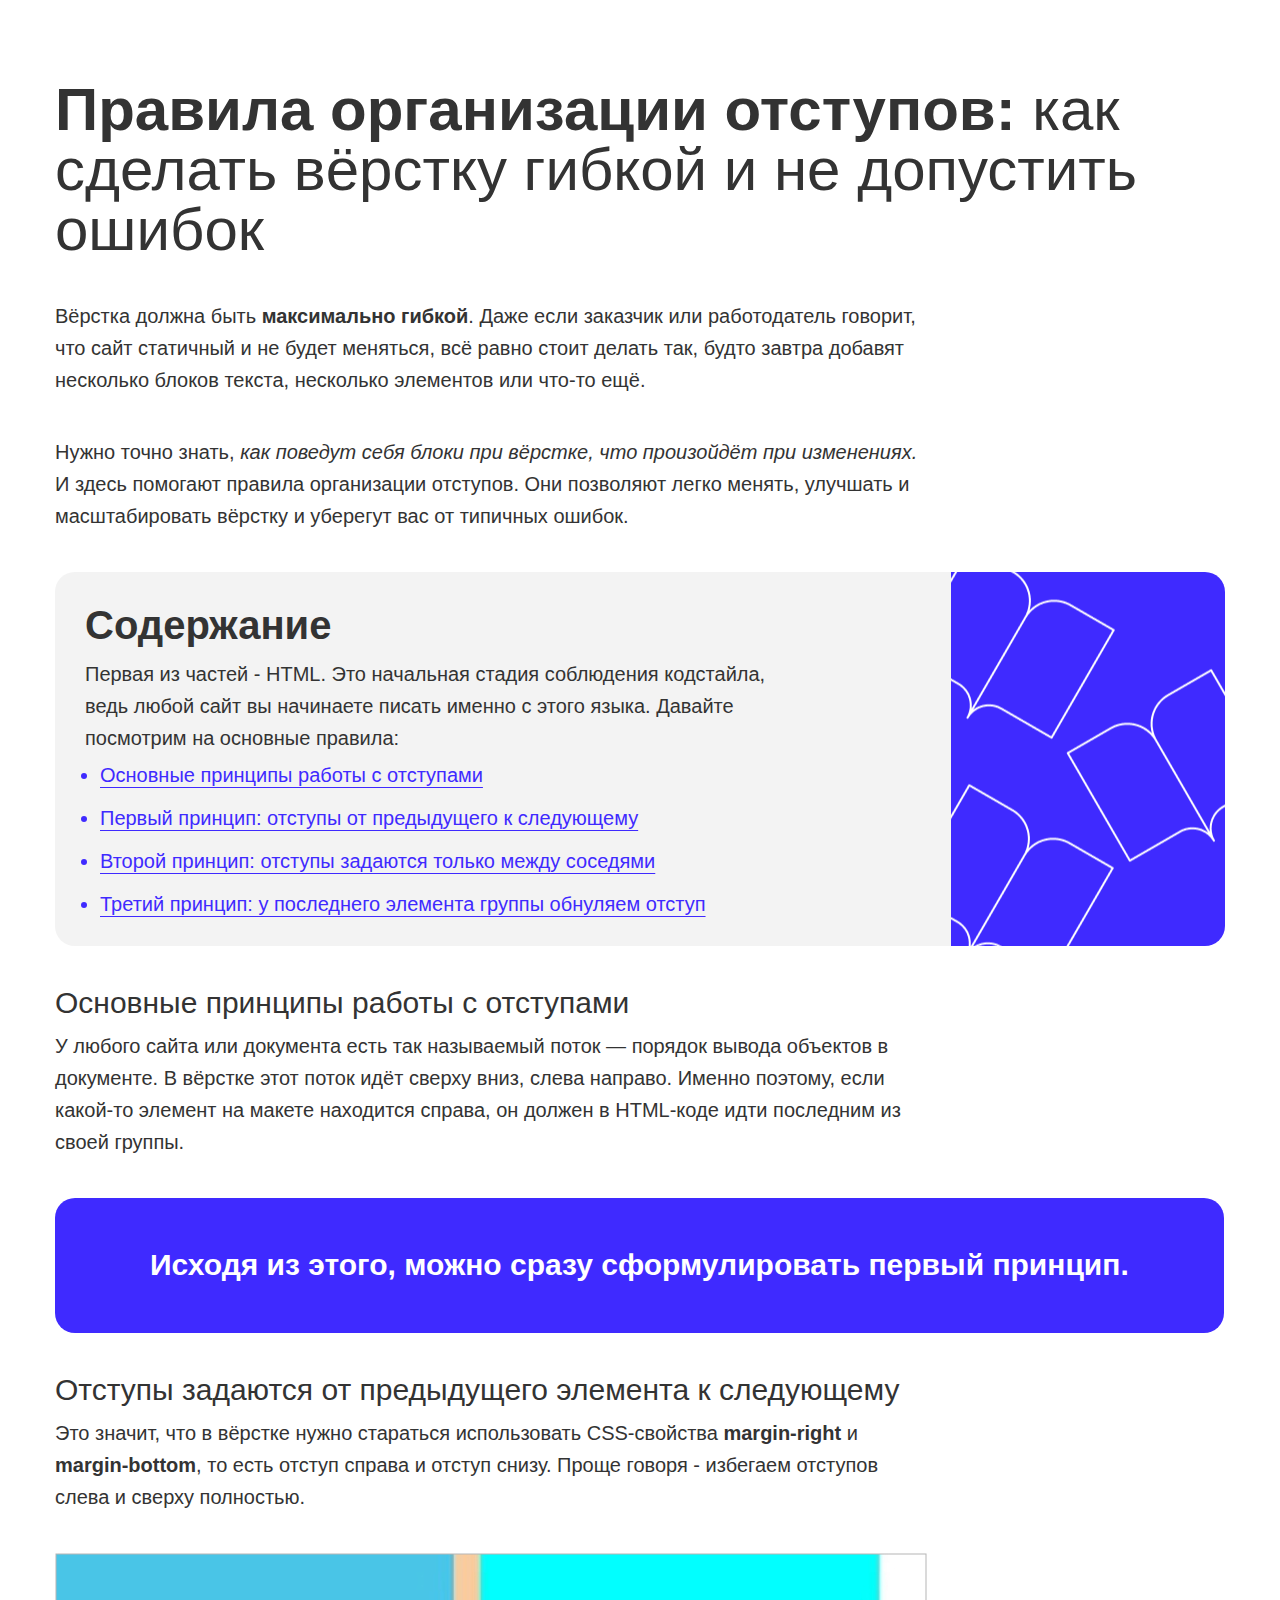
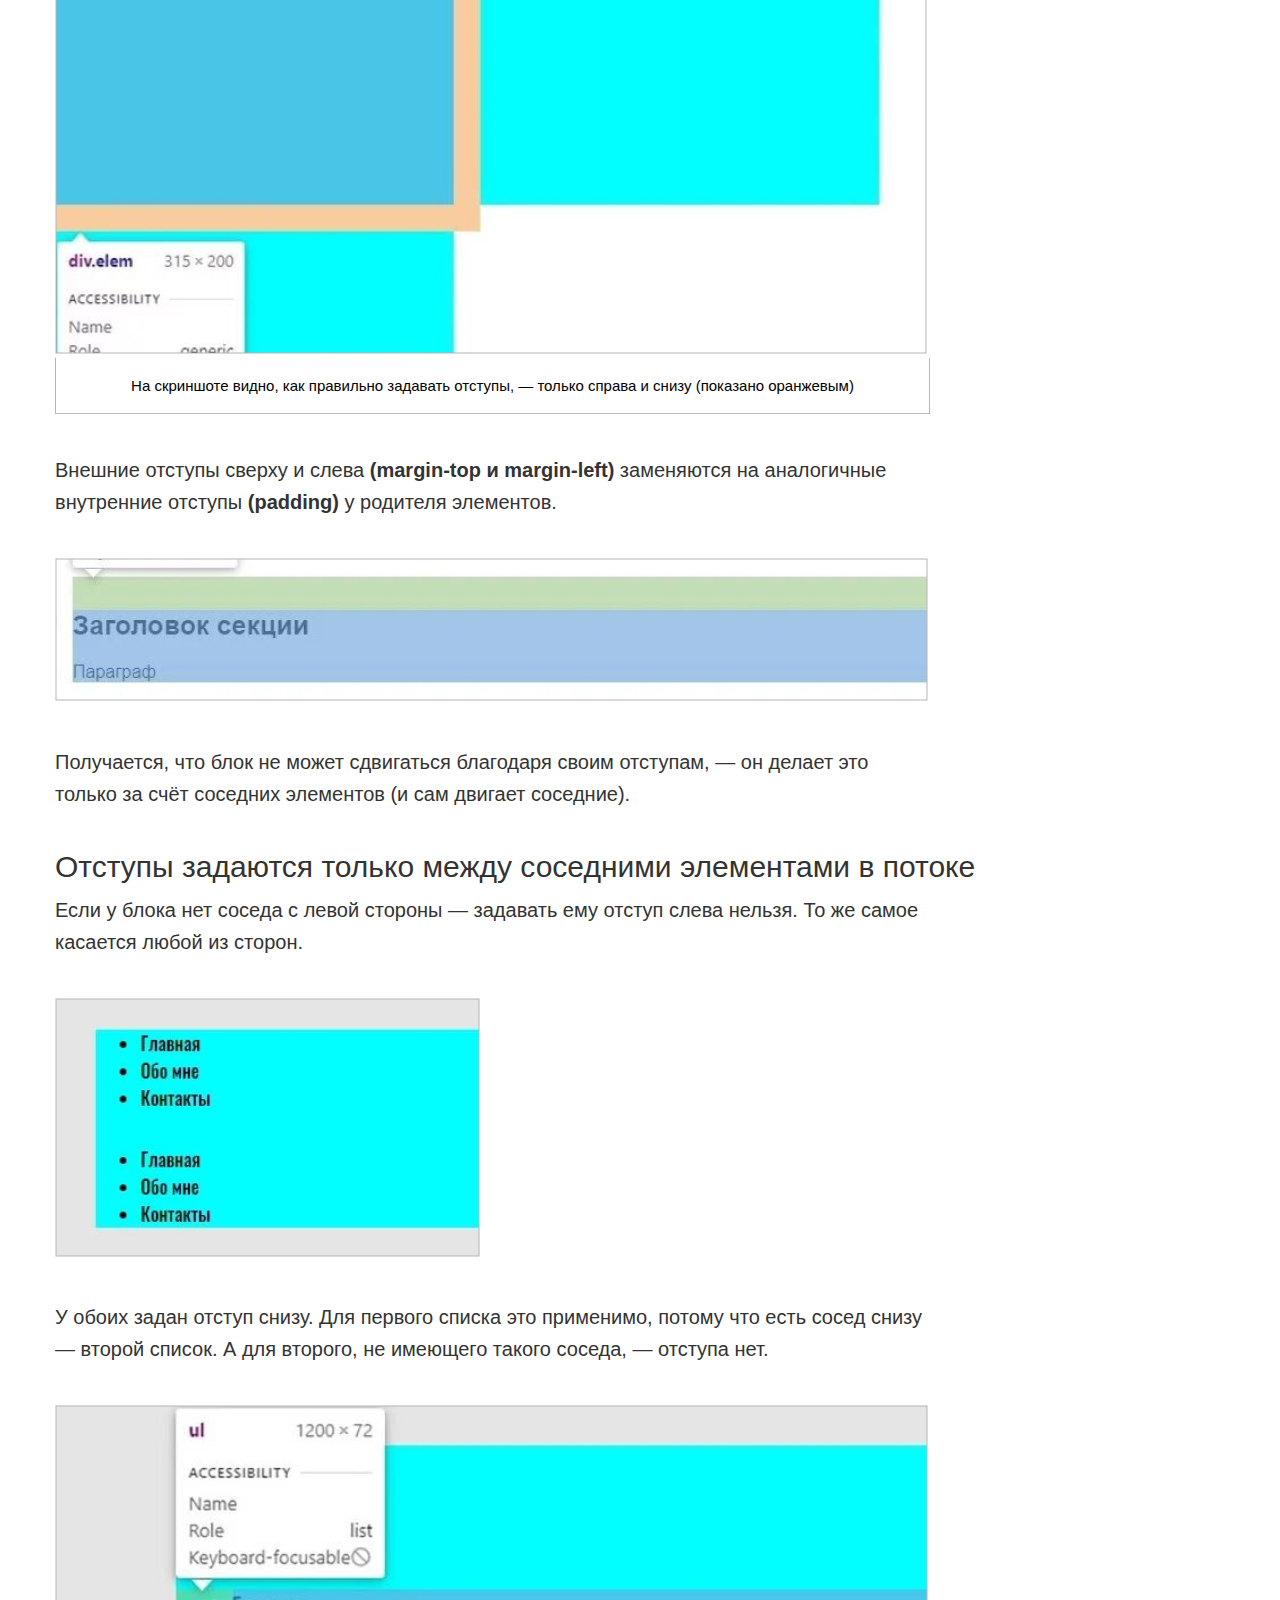
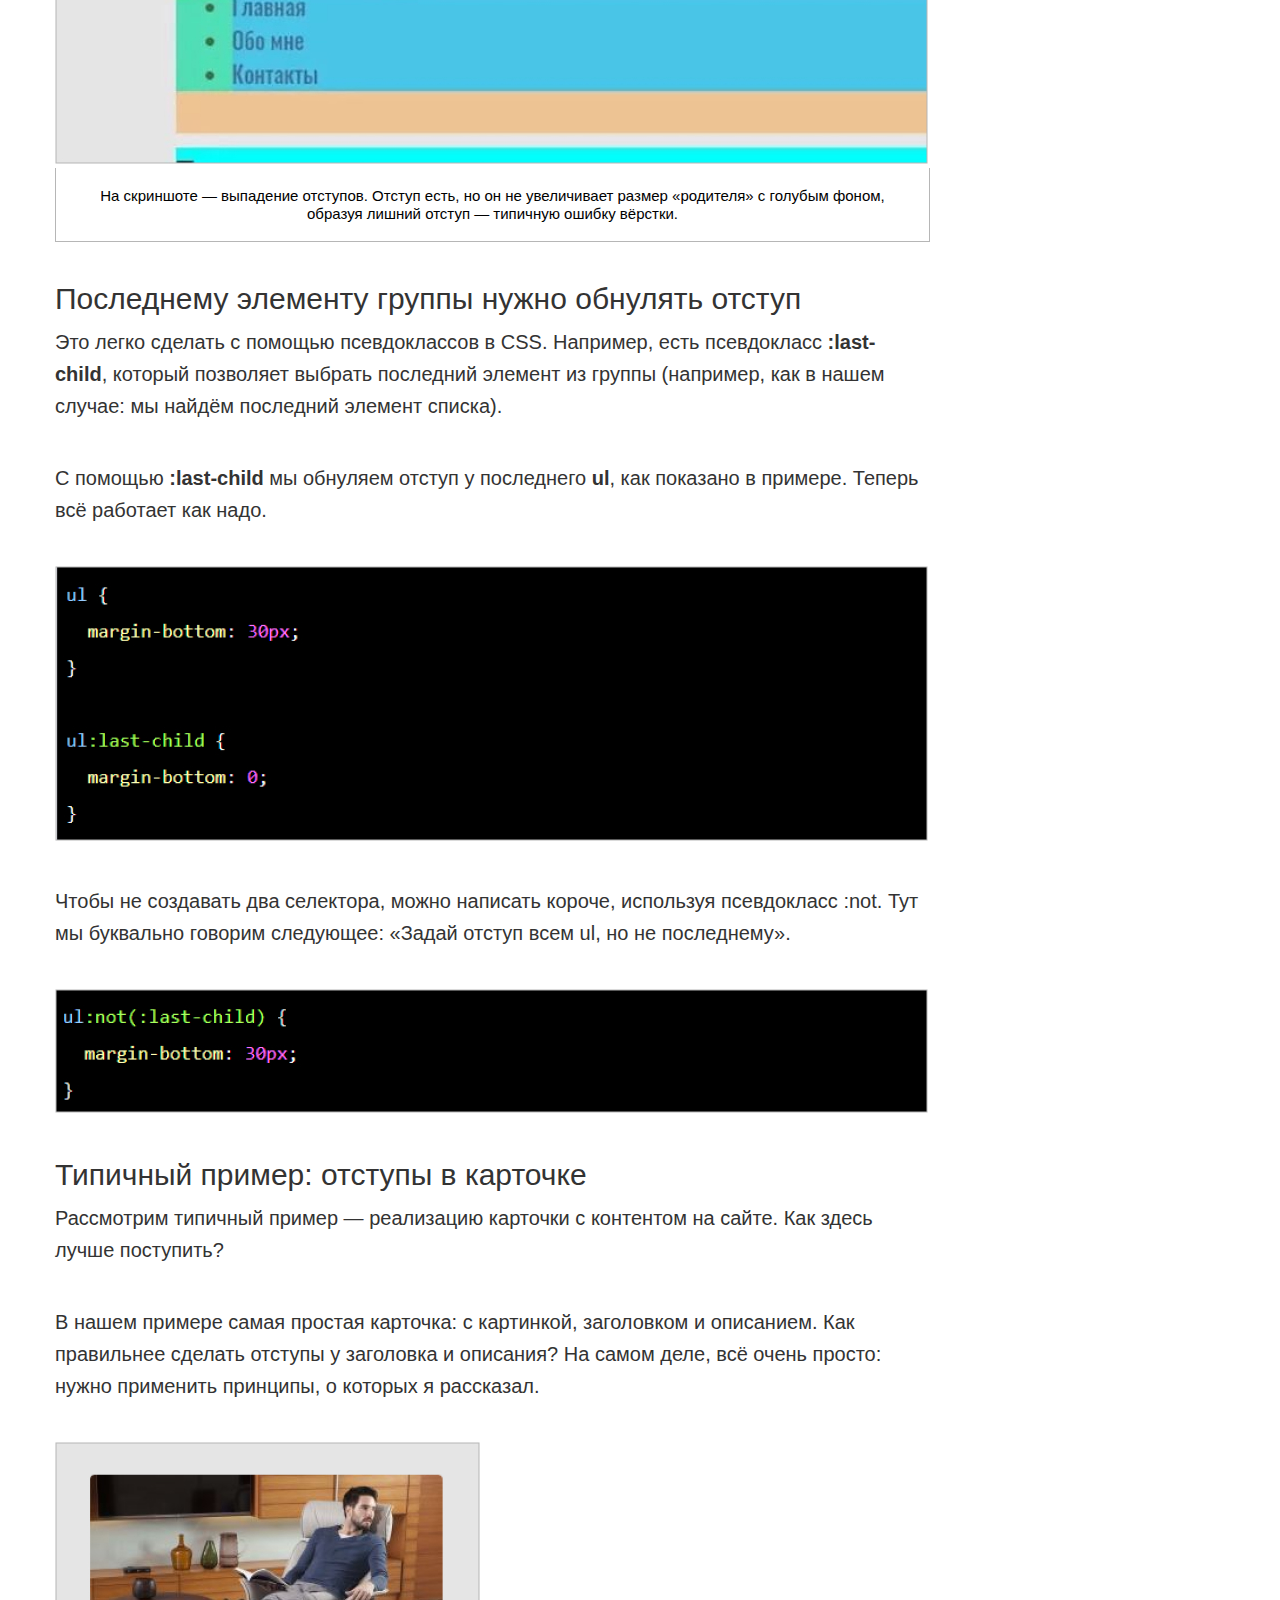
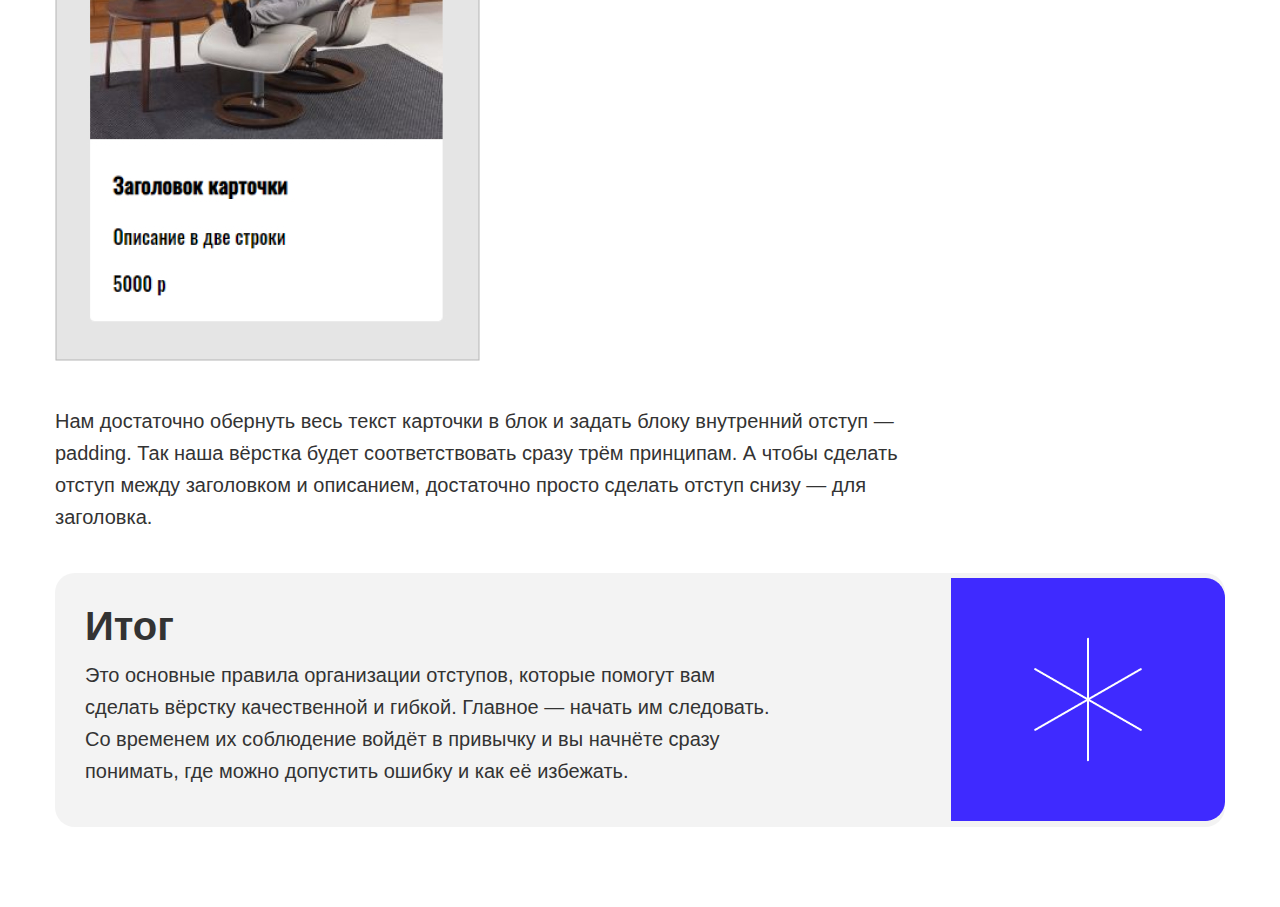
==== commit f7a4a914: "task-4.17" ====
--- a/article.html
+++ b/article.html
@@ -23,7 +23,7 @@
     ошибок.
   </p>
 
-  <div class="gray-box">
+  <div class="gray-box image-1">
     <h2 class="title-2">Содержание</h2>
     <p class="text">
       Первая из частей - HTML. Это начальная стадия соблюдения кодстайла, ведь любой сайт вы начинаете писать именно с
@@ -44,7 +44,7 @@
       идёт сверху вниз, слева направо. Именно поэтому, если какой-то элемент на макете находится справа, он должен в
       HTML-коде идти последним из своей группы.
     </p>
-    <p class="text">
+    <p class="text-accent">
       Исходя из этого, можно сразу сформулировать первый принцип.
     </p>
   </div>
@@ -58,7 +58,7 @@
     </p>
 
     <figure class="figure-img">
-      <img class="figure-img-img" width="500" height="300" src="img/1.jpg" alt="правильно задавать отступы, — только справа и снизу">
+      <img class="figure-img-img" src="img/1.jpg" alt="правильно задавать отступы, — только справа и снизу">
       <figcaption>На скриншоте видно, как правильно задавать отступы, — только справа и снизу (показано оранжевым)
       </figcaption>
     </figure>
@@ -68,7 +68,7 @@
       <b>(padding)</b> у
       родителя элементов.
     </p>
-    <img class="img" width="600" height="100" src="img/2.jpg"
+    <img class="img" src="img/2.jpg"
       alt="Внешние отступы сверху и слева заменяются на аналогичные внутренние">
     <p class="text">
       Получается, что блок не может сдвигаться благодаря своим отступам, — он делает это только за счёт соседних
@@ -81,14 +81,14 @@
     <p class="text">
       Если у блока нет соседа с левой стороны — задавать ему отступ слева нельзя. То же самое касается любой из сторон.
     </p>
-    <img class="img" width="450" height="250" src="img/3.jpg"
+    <img class="img" src="img/3.jpg"
       alt="Если у блока нет соседа с левой стороны — задавать ему отступ слева нельзя">
     <p class="text">
       У обоих задан отступ снизу. Для первого списка это применимо, потому что есть сосед снизу — второй список. А для
       второго, не имеющего такого соседа, — отступа нет.
     </p>
     <figure class="figure-img">
-      <img class="figure-img-img" width="600" height="300" src="img/4.jpg" alt="На скриншоте — выпадение отступов">
+      <img class="figure-img-img" src="img/4.jpg" alt="На скриншоте — выпадение отступов">
       <figcaption>На скриншоте — выпадение отступов. Отступ есть, но он не увеличивает размер «родителя» с голубым
         фоном, образуя
         лишний отступ — типичную ошибку вёрстки.
@@ -107,14 +107,14 @@
       С помощью <b>:last-child</b> мы обнуляем отступ у последнего <b>ul</b>, как показано в примере. Теперь всё
       работает как надо.
     </p>
-    <img class="img" width="600" height="200" src="img/5.jpg" alt="С помощью <b>:last-child</b> мы обнуляем отступ у последнего">
+    <img class="img" src="img/5.jpg" alt="С помощью <b>:last-child</b> мы обнуляем отступ у последнего">
   </div>
 
   <p class="text">
     Чтобы не создавать два селектора, можно написать короче, используя псевдокласс :not. Тут мы буквально говорим
     следующее: «Задай отступ всем ul, но не последнему».
   </p>
-  <img class="img" width="600" height="100" src="img/6.jpg"
+  <img class="img" src="img/6.jpg"
     alt="Чтобы не создавать два селектора, можно написать короче, используя псевдокласс :not">
 
   <div>
@@ -128,7 +128,7 @@
     </p>
   </div>
 
-  <img class="img" width="400" height="500" src="img/7.jpg"
+  <img class="img" src="img/7.jpg"
     alt="Нам достаточно обернуть весь текст карточки в блок и задать блоку внутренний отступ — padding">
   <p class="text">
     Нам достаточно обернуть весь текст карточки в блок и задать блоку внутренний отступ — padding. Так наша вёрстка
@@ -136,7 +136,7 @@
     сделать отступ снизу — для заголовка.
   </p>
 
-  <div class="gray-box">
+  <div class="gray-box image-2">
     <h2 class="title-2">Итог</h2>
     <p class="text">
       Это основные правила организации отступов, которые помогут вам сделать вёрстку качественной и гибкой. Главное —
--- a/css/style.css
+++ b/css/style.css
@@ -21,6 +21,7 @@
 
 body {
 	font-family: 'font', sans-serif;
+  font-family: Arial, Verdana, sans-serif;
 }
 
 .main-content {
@@ -42,9 +43,24 @@
   margin-bottom: 50px;
 }
 
+.link_button {
+  display: inline-block;
+  padding: 24px 49px;
+  font-weight: 700;
+  font-size: 18px;
+  background-color: #3f2aff;
+}
+
 .link {
   display: inline-block;
   padding: 24px 49px;
+  font-weight: 700;
+  font-size: 18px;
+  color: #3f2aff;
+  background-image: url("/img/download.png");
+  background-repeat: no-repeat;
+  background-position: 15px center;
+  background-size: 25px 25px;
 }
 
 .link:not(:last-child) {
@@ -60,21 +76,50 @@
   .title-main {
     margin-top: 0;
     margin-bottom: 40px;
+    font-weight: 400;
+    font-size: 60px;
+    line-height: 60px;
+    color: #333;
   }
 
   .title-2 {
     margin-top: 0;
     margin-bottom: 10px;
+    font-size: 40px;
+    line-height: 46px;
+    color: #333;
   }
 
   .title-3 {
     margin-top: 0;
     margin-bottom: 10px;
+    font-weight: 400;
+    font-size: 30px;
+    line-height: 34px;
+    color: #333;
   }
 
   .text {
     margin-top: 0;
     width: 872px;
+    margin-bottom: 40px;
+    font-weight: 400;
+    font-size: 20px;
+    line-height: 32px;
+    color: #333;
+  }
+
+  .text-accent {
+    display: inline-block;
+    text-align: center;
+    margin-top: 0;
+    padding: 50px 95px;
+    border-radius: 20px;
+    width: auto; /* если делать 100% то отличается от картинки */
+    font-weight: 700;
+    font-size: 30px;
+    color: white;
+    background-color: #3f2aff;
     margin-bottom: 40px;
   }
 
@@ -82,6 +127,16 @@
     border-radius: 20px;
     padding: 30px;
     background-color: #f3f3f3;
+    background-position: right center;
+    background-repeat: no-repeat;
+  }
+
+  .gray-box.image-1 {
+    background-image: url("/img/decorate-1.png");
+  }
+
+  .gray-box.image-2 {
+    background-image: url("/img/decorate-2.png");
   }
 
   .gray-box:not(:last-child) {
@@ -98,6 +153,18 @@
     padding-left: 15px;
   }
 
+  ul li::marker {
+    color: #3f2aff;
+  }
+
+  .item {
+    /* border-bottom: 1px solid; тогда подчеркивается до конца, а это не как на картинке */
+    text-decoration: 1px underline;
+    text-underline-offset: 5px;
+    font-size: 20px;
+    color: #3f2aff;
+  }
+
   .item:not(:last-child) {
     margin-bottom: 20px;
   }
@@ -106,7 +173,18 @@
     display: inline-block;
     margin: 0;
     margin-bottom: 40px;
-    width: 872px;
+    width: 875px;
+
+  }
+
+  .figure-img figcaption {
+    font-size: 0;
+    border: 1px solid #b6b6b6;
+    border-top: none;
+    padding: 19px;
+    font-weight: 400;
+    font-size: 15px;
+    text-align: center;
   }
 
   .img:not(.figure-img-img) {
